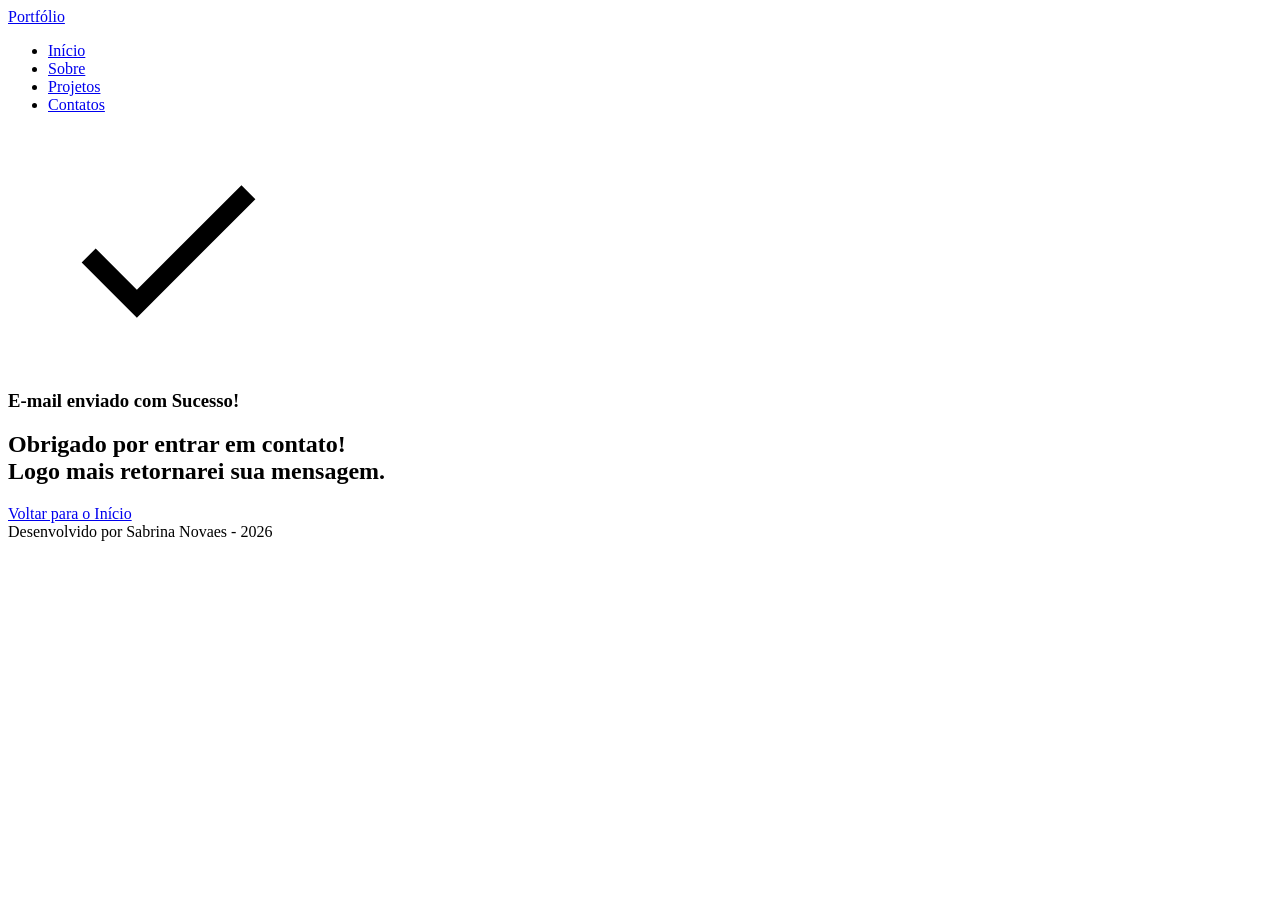
==== success.html @ c3240f6e "✨ New Feature:  Success" ====
<!DOCTYPE html>
<html lang="pt-br">

<head>
    <title></title>
    <meta charset="UTF-8">
    <meta name="viewport" content="width=device-width, initial-scale=1">
    <meta name="author" content="Sabrina Novaes">
    <meta name="description"
        content="Portfólio da Sabrina Novaes, desenvolvedor Full Stack especializado em criar experiênciasdigitais incríveis. Conheça meus projetos e entre em contato.">
    <meta name="robots" content="index, follow">

    <link rel="icon" type="image/svg+xml" href="./assets/img/img/favicon.svg">
    <title>Sabrina Novaes</title>
</head>

<body>

    <header>
        <div class="menu-content">

            <!-- Título do Cabeçalho -->
            <a href="index.html" id="titulo">Portfólio</a>

            <!-- Menu de Navegação -->
            <nav>
                <ul class="menu-list">
                    <li><a href="#hero">Início</a></li>
                    <li><a href="#about">Sobre</a></li>
                    <li><a href="#projects">Projetos</a></li>
                    <li><a href="#contact">Contatos</a></li>
                </ul>
            </nav>

        </div>
    </header>

    <!-- Seção Principal da Página (main) -->
    <main>

        <!-- Mensagem de Sucesso -->
        <section class="success-container">
            <article class="success-content">

                <figure class="success-icon">
                    <img src="./assets/img/img/success.svg" alt="Ilustração de sucesso" class="float-animation"
                        width="20%">
                </figure>

                <h1>E-mail enviado com Sucesso!</h1>
                <h2>Obrigado por entrar em contato! <br> Logo mais retornarei sua mensagem.</h2>

                <a class="botao" href="index.html">Voltar para o Início</a>

            </article>
        </section>

    </main>

    <footer>
        Desenvolvido por Sabrina Novaes - 2026
    </footer>

</body>

</html>
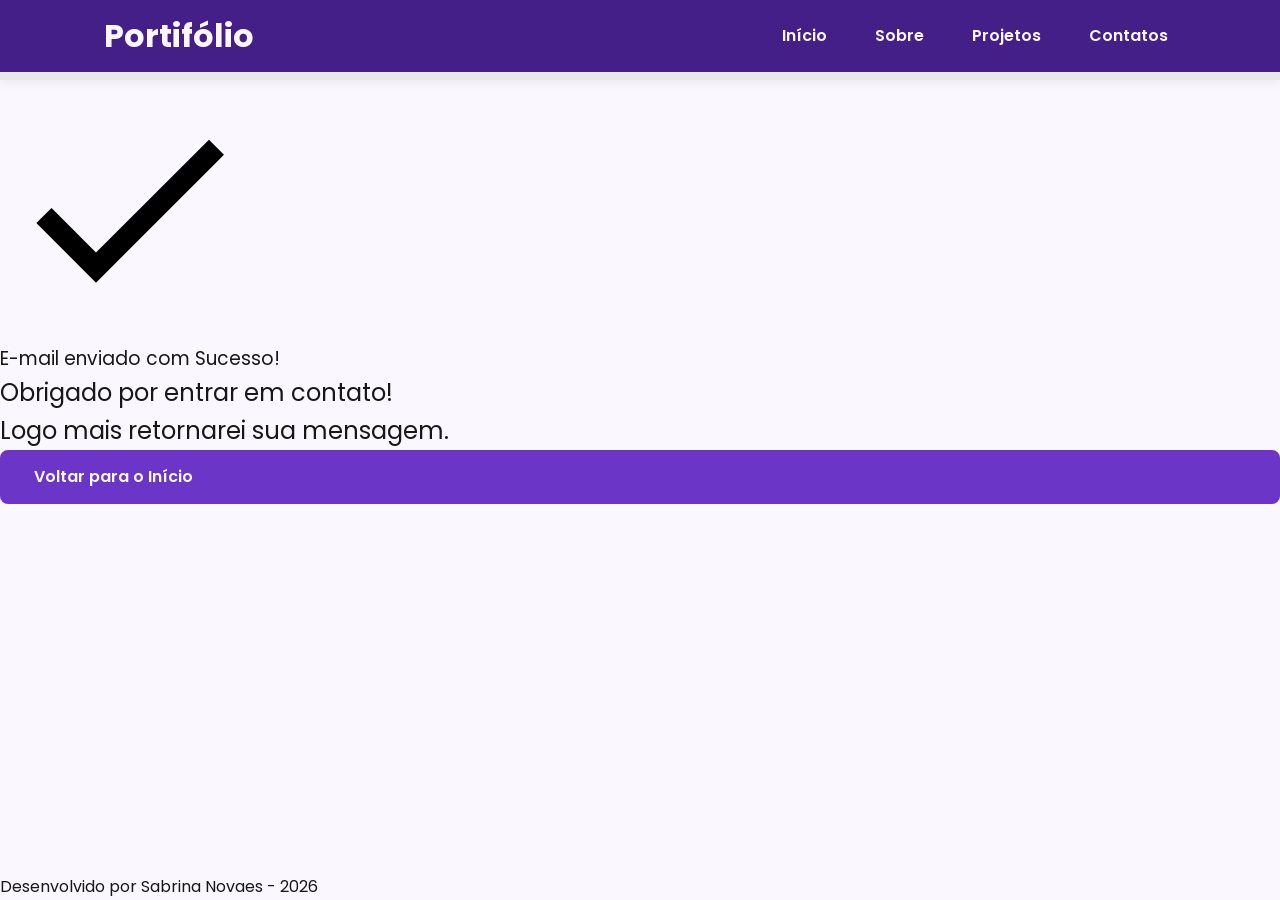
==== commit 3a8f464f: "💥 NEW: Style CSS" ====
--- a/success.html
+++ b/success.html
@@ -10,7 +10,18 @@
         content="Portfólio da Sabrina Novaes, desenvolvedor Full Stack especializado em criar experiênciasdigitais incríveis. Conheça meus projetos e entre em contato.">
     <meta name="robots" content="index, follow">
 
+    <!-- Fontes do Google -->
+    <link rel="preconnect" href="https://fonts.googleapis.com">
+    <link rel="preconnect" href="https://fonts.gstatic.com" crossorigin>
+
+    <!-- Fonte do Google - Poppins -->
+    <link href="https://fonts.googleapis.com/css2?family=Poppins&display=swap" rel="stylesheet">
+    
     <link rel="icon" type="image/svg+xml" href="./assets/img/img/favicon.svg">
+
+    <!-- CSS -->
+    <link rel="stylesheet" type="text/css" href="./assets/css/style.css">
+
     <title>Sabrina Novaes</title>
 </head>
 
@@ -20,7 +31,7 @@
         <div class="menu-content">
 
             <!-- Título do Cabeçalho -->
-            <a href="index.html" id="titulo">Portfólio</a>
+            <a href="index.html" id="titulo">Portifólio</a>
 
             <!-- Menu de Navegação -->
             <nav>
--- a/assets/css/style.css
+++ b/assets/css/style.css
@@ -0,0 +1,258 @@
+* {
+    margin: 0;
+    padding: 0;
+    box-sizing: border-box; /*configura para que a borda faça parte do elemento*/
+    font-family: 'Poppins', Arial, Helvetica, sans-serif;
+    font-weight: 400; /*400, fonte regular / 700, negrito / 900, negrito mais forte*/
+    text-decoration: none;
+    outline: none;
+}
+
+:root {
+  /* Paleta de Cores - Purple */
+    --purple-50: #f4eaff;
+    --purple-100: #e9dcfa;
+    --purple-200: #cdb3f0;
+    --purple-300: #b186e5;
+    --purple-400: #9460db;
+    --purple-500: #6b36c8;
+    --purple-600: #5b2ca0;
+    --purple-700: #4c2177;
+    --purple-800: #441f88;
+    --purple-900: #2a0e4d;
+    --purple-950: #1a0730;
+
+  /* Cores Neutras */
+    --gray-200: #e8e8e8;
+    --gray-400: #505861;
+    --black: #171717;
+    --white: #faf7ff;
+
+  /* Cores de Estado */
+    --error: #e63946;
+
+  /* Sombras */
+    --shadow-sm: 0 0.25rem 0.5rem rgba(0, 0, 0, 0.05);
+    --shadow-md: 0 0.25rem 0.75rem rgba(107, 54, 200, 0.3);
+    --shadow-lg: 0 0.5rem 1.5rem rgba(107, 54, 200, 0.2);
+
+  /* Espaçamentos */
+    --spacing-xs: 0.5rem;
+    --spacing-sm: 1rem;
+    --spacing-md: 1.5rem;
+    --spacing-lg: 2rem;
+    --spacing-xl: 3rem;
+    --spacing-2xl: 4rem;
+
+  /* Tamanhos de Fonte */
+    --text-sm: 0.75rem;
+    --text-base: 1rem;
+    --text-lg: 1.25rem;
+    --text-xl: 1.5rem;
+    --text-2xl: 2rem;
+    --text-3xl: 2.5rem;
+
+  /* Border Radius */
+    --radius-sm: 0.25rem;
+    --radius-md: 0.5rem;
+    --radius-lg: 1rem;
+    --radius-xl: 2rem;
+    --radius-full: 50%;
+
+  /* Animação Padrão */
+--transition-default: all 0.3s ease;
+}
+
+html {
+    scroll-behavior: smooth; /*rolagem suave*/
+}
+
+body {
+    display: flex;
+    flex-direction: column;
+    min-height: 100vh;
+    min-width: 100vw;
+    background-color: var(--white);
+    line-height: 1.6; /*define a altura da linha*/
+    color: var(--black);
+}
+
+main {
+    flex: 1; /*distribui os espaços de forma igualitaria*/
+}
+
+/* Seções - Base Comum */
+
+.section-container {
+    max-width: 70rem;
+    margin: 0 auto;
+    padding: var(--spacing-xl) var(--spacing-md);
+    scroll-margin-top: 6rem;
+}
+
+/* Botões */
+
+.buttons-container {
+    display: flex;
+    gap: var(--spacing-sm);
+}
+
+.botao,
+.botao-outline {
+    display: flex;
+    padding: 0.75rem 2rem;
+    border: 0.15rem solid transparent;
+    border-radius: var(--radius-md);
+    font-size: var(--text-base);
+    font-weight: 600;
+    text-align: center;
+    cursor: pointer;
+    transition: var(--transition-default);
+}
+
+.botao {
+    border-color: var(--purple-500);
+    background: var(--purple-500);
+    color: var(--white);
+}
+
+.botao:hover {
+    border-color: var(--purple-800);
+    background-color: var(--purple-800);
+    box-shadow: var(--shadow-md);
+    transform: translateY(-0.25rem);
+}
+
+.botao-outline {
+    border-color: var(--purple-500);
+    background-color: transparent;
+    color: var(--purple-500);
+}
+
+.botao-outline:hover {
+    border-color: var(--purple-500);
+    background-color: var(--purple-500);
+    color: var(--white);
+    transform: translateY(-0.25rem);
+}
+
+/* Botões pequenos - Card Projetos */
+
+.botao.botao-sm, 
+.botao-outline.botao-sm {
+    min-width: 6rem;
+    padding: 0.25rem var(--spacing-sm);
+    border-width: 0.125rem;
+    border-radius: 0.25rem;
+    font-size: var(--text-sm);
+}
+
+/* Seção Header - Cabeçalho e Menu */
+
+header {
+    position: sticky; /*Tudo que estiver abaixo do header vai passar por baixo do menu*/
+    top: 0;
+    z-index: 1000; /*Vai jogar o header para cima de tudo em todos os eixos*/
+    width: 100%;
+    height: 5rem;
+    border-bottom: var(--spacing-xs) solid var(--gray-200);
+    box-shadow: var(--shadow-sm);
+    background-color: var(--purple-800);
+}
+
+header a {
+    font-weight: 600;
+    color: var(--white);
+    transition: color 0.3s ease;
+}
+
+header a:hover {
+    color: var(--purple-100);
+}
+
+#titulo {
+    font-size: var(--text-2xl);
+    font-weight: 700; /*Negrito*/
+}
+
+.menu-content {
+    display: flex;
+    justify-content: space-between;
+    align-items: center;
+    max-width: 70rem;
+    height: 100%;
+    margin: 0 auto;
+    padding: 0 var(--spacing-md);
+}
+
+.menu-list {
+    display: flex;
+    gap: var(--spacing-lg);
+    list-style: none;
+}
+
+.menu-list a {
+    padding: var(--spacing-xs);
+}
+
+/* Seção Hero */
+
+.hero-container {
+    display: flex;
+    align-items: center;
+    gap: var(--spacing-2xl);
+    min-height: calc(100vh - 5rem);
+}
+
+.hero-content {
+    display: flex;
+    flex: 1;
+    flex-direction: column;
+    gap: var(--spacing-md);
+}
+
+.hero-content span {
+    font-size: var(--text-xl);
+    font-weight: 700;
+}
+
+.hero-content h1 {
+    font-size: var(--text-3xl);
+    font-weight: 700;
+}
+
+.hero-content p,
+.about-content p,
+.contact-info p {
+    font-size: var(--text-xl);
+    color: var(--gray-400);
+}
+
+.hero-image {
+    display: flex;
+    flex: 1;
+    justify-content: center;
+}
+
+.hero-image img {
+    width: 100%;
+    max-width: 100%;
+    border-radius: var(--radius-xl);
+}
+
+/* Animação Flutuante */
+
+@keyframes float {
+    0%,
+    100% {
+        transform: translateY(0);
+    }
+
+    50% {
+        transform: translateY(-1.25rem);
+    }
+}
+
+.float-animation {
+    animation: float 3s ease-in-out infinite;
+}
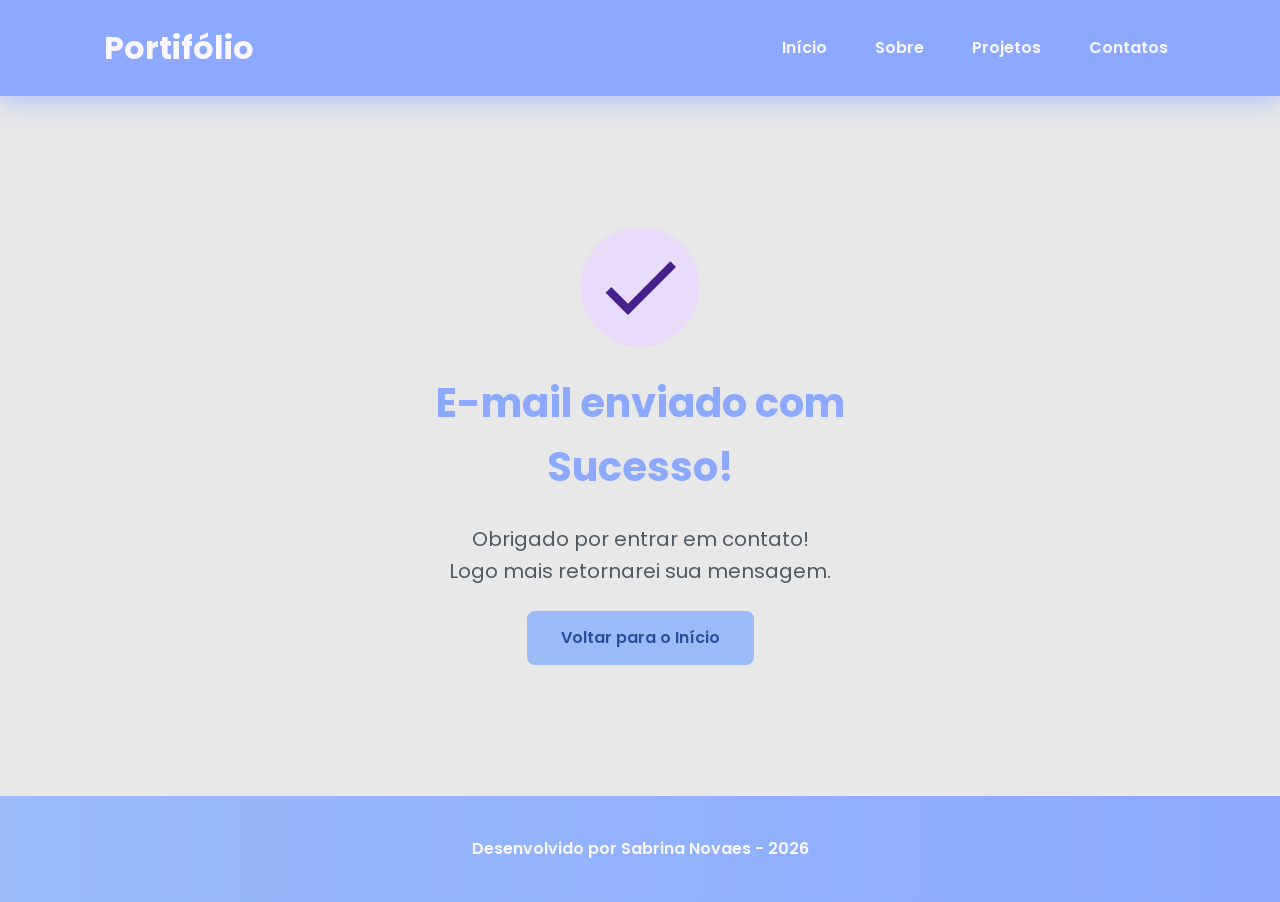
==== commit 5cc0bb5e: "💄 UI:  Responsividade" ====
--- a/success.html
+++ b/success.html
@@ -2,7 +2,6 @@
 <html lang="pt-br">
 
 <head>
-    <title></title>
     <meta charset="UTF-8">
     <meta name="viewport" content="width=device-width, initial-scale=1">
     <meta name="author" content="Sabrina Novaes">
--- a/assets/css/style.css
+++ b/assets/css/style.css
@@ -1,42 +1,45 @@
 * {
     margin: 0;
     padding: 0;
-    box-sizing: border-box; /*configura para que a borda faça parte do elemento*/
+    box-sizing: border-box;
+    /*configura para que a borda faça parte do elemento*/
     font-family: 'Poppins', Arial, Helvetica, sans-serif;
-    font-weight: 400; /*400, fonte regular / 700, negrito / 900, negrito mais forte*/
+    font-weight: 400;
+    /*400, fonte regular / 700, negrito / 900, negrito mais forte*/
     text-decoration: none;
     outline: none;
 }
 
+/* Variáveis */
 :root {
-  /* Paleta de Cores - Purple */
-    --purple-50: #f4eaff;
+    /* Paleta de Cores - Purple */
+    --purple-50: #FFF8DE;
     --purple-100: #e9dcfa;
     --purple-200: #cdb3f0;
     --purple-300: #b186e5;
     --purple-400: #9460db;
-    --purple-500: #6b36c8;
-    --purple-600: #5b2ca0;
-    --purple-700: #4c2177;
-    --purple-800: #441f88;
-    --purple-900: #2a0e4d;
-    --purple-950: #1a0730;
-
-  /* Cores Neutras */
+    --purple-500: #9abbf8;
+    --purple-600: #67a9e7;
+    --purple-700: #2a4e9c;
+    --purple-800: #8CA9FF;
+    --purple-900: #0c136e;
+    --purple-950: #0a093d;
+
+    /* Cores Neutras */
     --gray-200: #e8e8e8;
     --gray-400: #505861;
     --black: #171717;
-    --white: #faf7ff;
-
-  /* Cores de Estado */
+    --white: #FAF7FF;
+
+    /* Cores de Estado */
     --error: #e63946;
 
-  /* Sombras */
-    --shadow-sm: 0 0.25rem 0.5rem rgba(0, 0, 0, 0.05);
-    --shadow-md: 0 0.25rem 0.75rem rgba(107, 54, 200, 0.3);
-    --shadow-lg: 0 0.5rem 1.5rem rgba(107, 54, 200, 0.2);
-
-  /* Espaçamentos */
+    /* Sombras */
+    --shadow-sm: 0 0.25rem 0.5rem rgba(25, 75, 122, 0.445);
+    --shadow-md: 0 0.25rem 0.75rem rgba(140, 169, 255, 0.541);
+    --shadow-lg: 0 0.5rem 1.5rem rgba(140, 169, 255, 0.521);
+
+    /* Espaçamentos */
     --spacing-xs: 0.5rem;
     --spacing-sm: 1rem;
     --spacing-md: 1.5rem;
@@ -44,7 +47,7 @@
     --spacing-xl: 3rem;
     --spacing-2xl: 4rem;
 
-  /* Tamanhos de Fonte */
+    /* Tamanhos de Fonte */
     --text-sm: 0.75rem;
     --text-base: 1rem;
     --text-lg: 1.25rem;
@@ -52,19 +55,22 @@
     --text-2xl: 2rem;
     --text-3xl: 2.5rem;
 
-  /* Border Radius */
+    /* Border Radius */
     --radius-sm: 0.25rem;
     --radius-md: 0.5rem;
     --radius-lg: 1rem;
     --radius-xl: 2rem;
     --radius-full: 50%;
 
-  /* Animação Padrão */
---transition-default: all 0.3s ease;
-}
+    /* Animação Padrão */
+    --transition-default: all 0.3s ease;
+}
+
+/* Configurações Básicas */
 
 html {
-    scroll-behavior: smooth; /*rolagem suave*/
+    scroll-behavior: smooth;
+    /*rolagem suave*/
 }
 
 body {
@@ -73,21 +79,27 @@
     min-height: 100vh;
     min-width: 100vw;
     background-color: var(--white);
-    line-height: 1.6; /*define a altura da linha*/
+    line-height: 1.6;
+    /*define a altura da linha*/
     color: var(--black);
+    background-color: var(--gray-200)
 }
 
 main {
-    flex: 1; /*distribui os espaços de forma igualitaria*/
+    flex: 1;
+    /*distribui os espaços de forma igualitaria*/
 }
 
 /* Seções - Base Comum */
 
 .section-container {
     max-width: 70rem;
-    margin: 0 auto;
+    margin: 3rem auto;
     padding: var(--spacing-xl) var(--spacing-md);
     scroll-margin-top: 6rem;
+    background-color: var(--purple-50);
+    border-radius: var(--radius-lg);
+    box-shadow: var(--shadow-lg);
 }
 
 /* Botões */
@@ -108,17 +120,19 @@
     text-align: center;
     cursor: pointer;
     transition: var(--transition-default);
+    justify-content: center;
 }
 
 .botao {
     border-color: var(--purple-500);
     background: var(--purple-500);
-    color: var(--white);
+    color: var(--purple-700)
 }
 
 .botao:hover {
     border-color: var(--purple-800);
-    background-color: var(--purple-800);
+    background-color: var(--purple-600);
+    color: var(--white);
     box-shadow: var(--shadow-md);
     transform: translateY(-0.25rem);
 }
@@ -126,44 +140,46 @@
 .botao-outline {
     border-color: var(--purple-500);
     background-color: transparent;
-    color: var(--purple-500);
+    color: var(--purple-700);
 }
 
 .botao-outline:hover {
     border-color: var(--purple-500);
-    background-color: var(--purple-500);
+    background-color: var(--purple-600);
     color: var(--white);
     transform: translateY(-0.25rem);
 }
 
 /* Botões pequenos - Card Projetos */
 
-.botao.botao-sm, 
+.botao.botao-sm,
 .botao-outline.botao-sm {
     min-width: 6rem;
     padding: 0.25rem var(--spacing-sm);
     border-width: 0.125rem;
     border-radius: 0.25rem;
     font-size: var(--text-sm);
+    justify-content: center;
 }
 
 /* Seção Header - Cabeçalho e Menu */
 
 header {
-    position: sticky; /*Tudo que estiver abaixo do header vai passar por baixo do menu*/
+    position: sticky;
+    /*Tudo que estiver abaixo do header vai passar por baixo do menu*/
     top: 0;
-    z-index: 1000; /*Vai jogar o header para cima de tudo em todos os eixos*/
+    z-index: 1000;
+    /*Vai jogar o header para cima de tudo em todos os eixos*/
     width: 100%;
-    height: 5rem;
-    border-bottom: var(--spacing-xs) solid var(--gray-200);
-    box-shadow: var(--shadow-sm);
+    height: 6rem;
+    box-shadow: var(--shadow-lg);
     background-color: var(--purple-800);
 }
 
 header a {
     font-weight: 600;
     color: var(--white);
-    transition: color 0.3s ease;
+    transition: color 0.6s ease;
 }
 
 header a:hover {
@@ -172,7 +188,8 @@
 
 #titulo {
     font-size: var(--text-2xl);
-    font-weight: 700; /*Negrito*/
+    font-weight: 700;
+    /*Negrito*/
 }
 
 .menu-content {
@@ -214,11 +231,16 @@
 .hero-content span {
     font-size: var(--text-xl);
     font-weight: 700;
+    color: var(--purple-600);
 }
 
 .hero-content h1 {
     font-size: var(--text-3xl);
     font-weight: 700;
+    color: var(--purple-600);
+    text-shadow: 
+    1px 0 var(--purple-500),
+    2px 0 var(--purple-400);
 }
 
 .hero-content p,
@@ -243,6 +265,7 @@
 /* Animação Flutuante */
 
 @keyframes float {
+
     0%,
     100% {
         transform: translateY(0);
@@ -255,4 +278,685 @@
 
 .float-animation {
     animation: float 3s ease-in-out infinite;
+}
+
+/* About */
+
+.about-container {
+    display: flex;
+    align-items: center;
+    gap: var(--spacing-2xl);
+    margin: var(--spacing-2xl) auto;
+    border-radius: var(--radius-lg);
+    background-color: var(--gray-200);
+    box-shadow: none;
+}
+
+.about-image {
+    flex: 0 0 17.5rem;
+}
+
+.about-image img {
+    width: 100%;
+    border: 0.35rem solid var(--purple-500);
+    border-radius: var(--radius-full);
+    box-shadow: var(--shadow-lg);
+}
+
+.about-content h2,
+.projects-container h2,
+.contact-info h2 {
+    margin-bottom: var(--spacing-md);
+    font-size: var(--text-3xl);
+    font-weight: 700;
+    color: var(--purple-700);
+}
+
+.about-content p {
+    margin-bottom: var(--spacing-sm);
+    text-align: justify;
+}
+
+.about-buttons-data {
+    display: flex;
+    justify-content: space-between;
+    align-items: center;
+    gap: var(--spacing-lg);
+    margin-top: var(--spacing-lg);
+}
+
+.about-buttons-data .botao {
+    margin-right: auto;
+}
+
+.data-container {
+    display: flex;
+    gap: var(--spacing-lg);
+    margin-top: 0;
+}
+
+.data-item {
+    display: flex;
+    flex-direction: column;
+    align-items: center;
+}
+
+.data-number {
+    font-size: var(--text-xl);
+    font-weight: 700;
+    text-align: center;
+    color: var(--purple-500);
+}
+
+.data-label {
+    font-size: var(--text-base);
+    text-align: center;
+    color: var(--gray-400);
+}
+
+/* Projects */
+
+.projects-container {
+    scroll-margin-top: 3rem;
+    margin: var(--spacing-2xl) auto;
+    text-align: center;
+}
+
+.projects-swiper {
+    position: relative;
+    width: 100%;
+    padding: var(--spacing-sm) var(--spacing-xl) var(--spacing-xl);
+    overflow: hidden;
+}
+
+/* Card Projetos */
+
+.project-card {
+    display: flex;
+    flex-direction: column;
+    width: 100%;
+    height: 100%;
+    border: 0.15rem solid var(--gray-200);
+    border-radius: var(--radius-lg);
+    background-color: var(--white);
+    box-shadow: var(--shadow-sm);
+    overflow: hidden;
+    transition: var(--transition-default);
+}
+
+.project-card:hover {
+    box-shadow: var(--shadow-lg);
+}
+
+.project-image {
+    display: flex;
+    justify-content: center;
+    align-items: center;
+    width: 100%;
+    height: 10rem;
+    background: linear-gradient(var(--purple-100), var(--purple-500));
+}
+
+.project-image img {
+    width: 75%;
+    height: 75%;
+    max-width: 7rem;
+    max-height: 7rem;
+    object-fit: contain;
+    transition: transform 0.3s ease;
+}
+
+.project-content {
+    display: flex;
+    flex: 1;
+    flex-direction: column;
+    padding: var(--spacing-md);
+    text-align: left;
+}
+
+.project-content h3 {
+    margin-bottom: 0.75rem;
+    font-size: var(--text-lg);
+    font-weight: 700;
+}
+
+.project-content p {
+    margin-bottom: var(--spacing-sm);
+    font-size: var(--text-base);
+    color: var(--gray-400)
+}
+
+.project-tags {
+    display: flex;
+    flex-wrap: wrap;
+    gap: var(--spacing-xs)
+}
+
+.tag {
+    padding: 0.375rem 0.75rem;
+    border-radius: var(--radius-sm);
+    background-color: var(--purple-100);
+    font-size: var(--text-sm);
+    font-weight: 600;
+    color: var(--purple-800);
+}
+
+.project-buttons {
+    display: flex;
+    justify-content: center;
+    align-items: center;
+    gap: 0.75rem;
+    margin-top: var(--spacing-sm);
+}
+
+/* Configuração do Swiper */
+
+.swiper-wrapper {
+    align-items: stretch;
+}
+
+.swiper-slide {
+    display: flex;
+    height: auto;
+}
+
+/* Botões do Swiper (navegação) */
+.swiper-button-next,
+.swiper-button-prev {
+    width: 3rem;
+    height: 3rem;
+}
+
+.swiper-button-next:after,
+.swiper-button-prev:after {
+    font-size: var(--text-lg);
+    color: var(--purple-500);
+}
+
+.swiper-button-next:hover:after,
+.swiper-button-prev:hover:after {
+    color: var(--purple-800);
+}
+
+/* Indicadores de paginação */
+.swiper-pagination-bullet {
+    width: 0.75rem;
+    height: 0.75rem;
+    background-color: var(--gray-200);
+    opacity: 1;
+}
+
+.swiper-pagination-bullet-active {
+    width: var(--spacing-lg);
+    border-radius: var(--radius-sm);
+    background-color: var(--purple-500);
+}
+
+/* Seção Contatos */
+
+.contact-container{
+    display: grid;
+    grid-template-columns: 1fr 1fr;
+    gap: var(--spacing-2xl);
+    background-color: var(--gray-200);
+    box-shadow: none;
+}
+
+/* Redes Sociais */
+
+.contact-info h2 {
+    margin-bottom: var(--spacing-md);
+}
+
+.contact-info p {
+    margin-bottom: var(--spacing-lg);
+}
+
+.social-container {
+    display: flex;
+    justify-content: center;
+    align-items: center;
+    gap: var(--spacing-xl);
+}
+
+.social-icon {
+    width: 5rem;
+    height: 5rem;
+    padding: 0.75rem;
+    border-radius: var(--radius-md);
+    transition: var(--transition-default);
+}
+
+.social-icon img {
+    width: 100%;
+    filter: brightness(0) saturate(100%);
+    transition: filter 0.3s ease;
+}
+
+.social-icon img:hover {
+    filter: brightness(0) 
+    saturate(100%) 
+    invert(56%) 
+    sepia(80%) 
+    saturate(900%) 
+    hue-rotate(190deg);
+}
+
+/* Formulario de Contato */
+
+form {
+    display: flex;
+    flex-direction: column;
+    gap: 0.75rem;
+}
+
+form label {
+    font-size: var(--text-base);
+    font-weight: 600;
+}
+
+form input,
+form textarea {
+    width: 100%;
+    padding: 0.5rem var(--spacing-sm);
+    border: 2px solid var(--purple-800);
+    border-radius: var(--radius-md);
+    font-size: var(--text-base);
+    transition: border-color 0.25s ease, box-shadow 0.25s ease;
+}
+
+form input:focus,
+form textarea:focus {
+    border-color: var(--purple-500);
+    outline: none;
+    box-shadow: 0 0 0 3px rgba(142, 95, 252, 0.15);/* glow suave */
+}
+
+form textarea {
+    min-height: 5rem;
+    resize: none; /* fixa o tamanho do text area*/
+}
+
+form span {
+    margin-top: -0.75rem;
+    font-size: var(--text-sm);
+    color: var(--error)
+}
+
+form .button.botao {
+    justify-content: center;
+}
+
+/* Footer */
+
+footer {
+    padding: 2.5rem;
+    background: linear-gradient(to right, var(--purple-500), var(--purple-800));
+    font-weight: 600;
+    text-align: center;
+    color: var(--white);
+
+}
+
+/* Página Success */
+
+.success-container {
+    display: flex;
+    flex-direction: column;
+    justify-content: center;
+    align-items: center;
+    width: 100%;
+    min-height: calc(100vh - 12.5rem);
+    padding: var(--spacing-xl) var(--spacing-md);
+}
+
+.success-content {
+    display: flex;
+    flex-direction: column;
+    align-items: center;
+    gap: var(--spacing-md);
+    max-width: 37.5rem;
+    text-align: center;
+}
+
+.success-content h1 {
+    font-size: var(--text-3xl);
+    font-weight: 700;
+    color: var(--purple-800);
+}
+
+.success-content h2 {
+    font-size: var(--text-lg);
+    color: var(--gray-400);
+}
+
+.success-icon {
+    display: flex;
+    align-items: center;
+    justify-content: center;
+    width: 7.5rem;
+    height: 7.5rem;
+    border-radius: var(--radius-full);
+    background-color: var(--purple-100);
+}
+
+.success-icon img {
+    width: 6rem;
+    height: 6rem;
+    filter: brightness(0) saturate(100%) invert(11%) sepia(69%) saturate(3759%) hue-rotate(256deg) brightness(101%) contrast(96%);
+}
+
+/* Responsividade - Tablet */
+
+@media screen and (max-width: 1024px) {
+    .section-container {
+        padding: var(--spacing-lg) var(--spacing-md);
+    }
+
+    .section-container h2 {
+        font-size: var(--text-3xl);
+    }
+
+    .section-container h2 {
+        font-size: var(--text-2xl);
+    }
+
+    .section-container p {
+        font-size: var(--text-base);
+    }
+
+    .section-container span {
+        font-size: var(--text-lg);
+    }
+
+    .success-container h1 {
+        font-size: var(--text-3xl);
+    }
+
+    .success-container h2 {
+        font-size: var(--text-xl);
+    }
+
+    @media (max-width: 770px) {
+        .menu-list {
+            display: none;
+        }
+    }
+
+    .hero-container {
+        flex-direction: column-reverse;
+        gap: var(--spacing-lg);
+        text-align: center;
+    }
+
+    .hero-image {
+        width: 100%;
+    }
+
+    .hero-image img {
+        margin-top: 2rem;
+        width: 50rem;
+    }
+
+    .buttons-container {
+        display: flex;
+        gap: 0.75rem;
+        width: 100%;
+        justify-content: center;
+    }
+
+    .buttons-container .botao,
+    .buttons-container .botao-outline {
+        padding: 0.75rem 1rem;
+        font-size: var(--text-base);
+        white-space: nowrap;
+    }
+
+    .about-container {
+        flex-direction: column;
+        gap: var(--spacing-md);
+        margin: var(--spacing-lg);
+        padding: var(--spacing-lg);
+    }
+
+    .about-image {
+        width: 100%;
+        display: flex;
+        justify-content: center;
+    }
+
+    .about-image img {
+        max-width: 30rem;
+        width: 100%;
+    }
+
+    .about-content {
+        width: 100%;
+    }
+
+    .about-buttons-data {
+        flex-direction: column;
+        gap: var(--spacing-md);
+        align-items: stretch;
+    }
+
+    .about-buttons-data .botao {
+        margin-right: 0;
+    }
+
+    .data-container {
+        justify-content: center;
+        width: 100%;
+    }
+
+    .projects-container {
+        margin: var(--spacing-lg) auto 0;
+    }
+
+    .projects-swiper {
+        margin: 0;
+        padding: var(--spacing-sm) var(--spacing-lg);
+    }
+
+    .project-card {
+        width: 100%;
+        height: 30rem;
+        min-height: 30rem;
+        max-height: 30rem;
+        max-width: 100%;
+    }
+
+    .project-content {
+        display: flex;
+        flex-direction: column;
+        justify-content: space-between;
+        height: 0.75rem;
+    }
+
+    .project-content p {
+        flex: 1;
+        overflow: hidden;
+    }
+
+    .project-tags {
+        min-height: 2.5rem;
+        align-items: flex-start;
+    }
+
+    .swiper-wrapper {
+        align-items: stretch;
+    }
+
+    .swiper-slide {
+        display: flex;
+        justify-content: center;
+        align-items: stretch;
+        height: auto;
+    }
+
+    .swiper-button-next,
+    .swiper-button-prev {
+        display: none;
+    }
+
+    .contact-container {
+        grid-template-columns: 1fr;
+        gap: var(--spacing-lg);
+        width: 90%;
+        margin: 0 auto;
+    }
+
+    .success-container {
+        padding: var(--spacing-xl) var(--spacing-md);
+        min-height: calc(100vh - 10rem);
+    }
+
+    .success-content {
+        gap: var(--spacing-lg);
+        max-width: 35rem;
+    }
+
+    .success-icon {
+        width: 6rem;
+        height: 6rem;
+    }
+
+    .success-icon img {
+        width: 5rem;
+        height: 5rem;
+    }
+}
+
+/* Responsividade - Celular */
+
+@media screen and (max-width: 480px) {
+    .section-container {
+        padding: var(--spacing-md) var(--spacing-sm);
+    }
+
+    .section-container h1 {
+        font-size: var(--text-xl);
+    }
+
+    .section-container h2 {
+        font-size: var(--text-lg);
+    }
+
+    .section-container p {
+        font-size: var(--text-base);
+    }
+
+    .section-container span {
+        font-size: var(--text-lg);
+    }
+
+    #titulo {
+        font-size: var(--text-xl);
+    }
+
+    .menu-content {
+        justify-content: center;
+    }
+
+    .menu-list {
+        display: none;
+    }
+
+    .hero-container {
+        flex-direction: column-reverse;
+        gap: var(--spacing-xs);
+    }
+
+    .hero-content {
+        gap: var(--spacing-xs);
+        width: 100%;
+    }
+
+    .buttons-container {
+        flex-direction: column;
+        gap: 0.75rem;
+        width: 100%;
+    }
+
+    .buttons-container .botao,
+    .buttons-container .botao-outline {
+        padding: 0.75rem 1rem;
+        font-size: var(--text-base);
+        white-space: nowrap;
+        justify-content: center;
+    }
+
+    .hero-image {
+        width: 100%;
+    }
+
+    .hero-image img {
+        max-width: 20rem;
+    }
+
+    .about-container {
+        flex-direction: column;
+        margin: var(--spacing-lg) 0.5rem;
+        padding: var(--spacing-md);
+    }
+
+    .about-image img {
+        max-width: 16rem;
+    }
+
+    .about-content {
+        width: 100%;
+    }
+
+    .about-buttons-data {
+        flex-direction: column;
+        gap: var(--spacing-md);
+        align-items: stretch;
+    }
+
+    .about-buttons-data .botao,
+    .about-buttons-data .botao-outline {
+        width: 100%;
+        padding: 0.75rem var(--spacing-lg);
+        font-size: var(--text-base);
+        text-align: center;
+    }
+
+    .project-tags {
+        margin: auto;
+        justify-content: flex-start;
+    }
+
+    .data-container {
+        justify-content: center;
+        width: 100%;
+    }
+
+    .data-number {
+        font-size: var(--text-lg);
+    }
+
+    .data-label {
+        font-size: var(--text-sm);
+    }
+
+    .contact-container {
+        grid-template-columns: 1fr;
+        gap: var(--spacing-lg);
+        width: 100%;
+        margin: 0 auto;
+    }
+
+    .contact-info {
+        width: 100%;
+    }
+
+    form {
+        width: 100%;
+    }
+
+    form button.botao {
+        justify-content: center;
+    }
+
 }
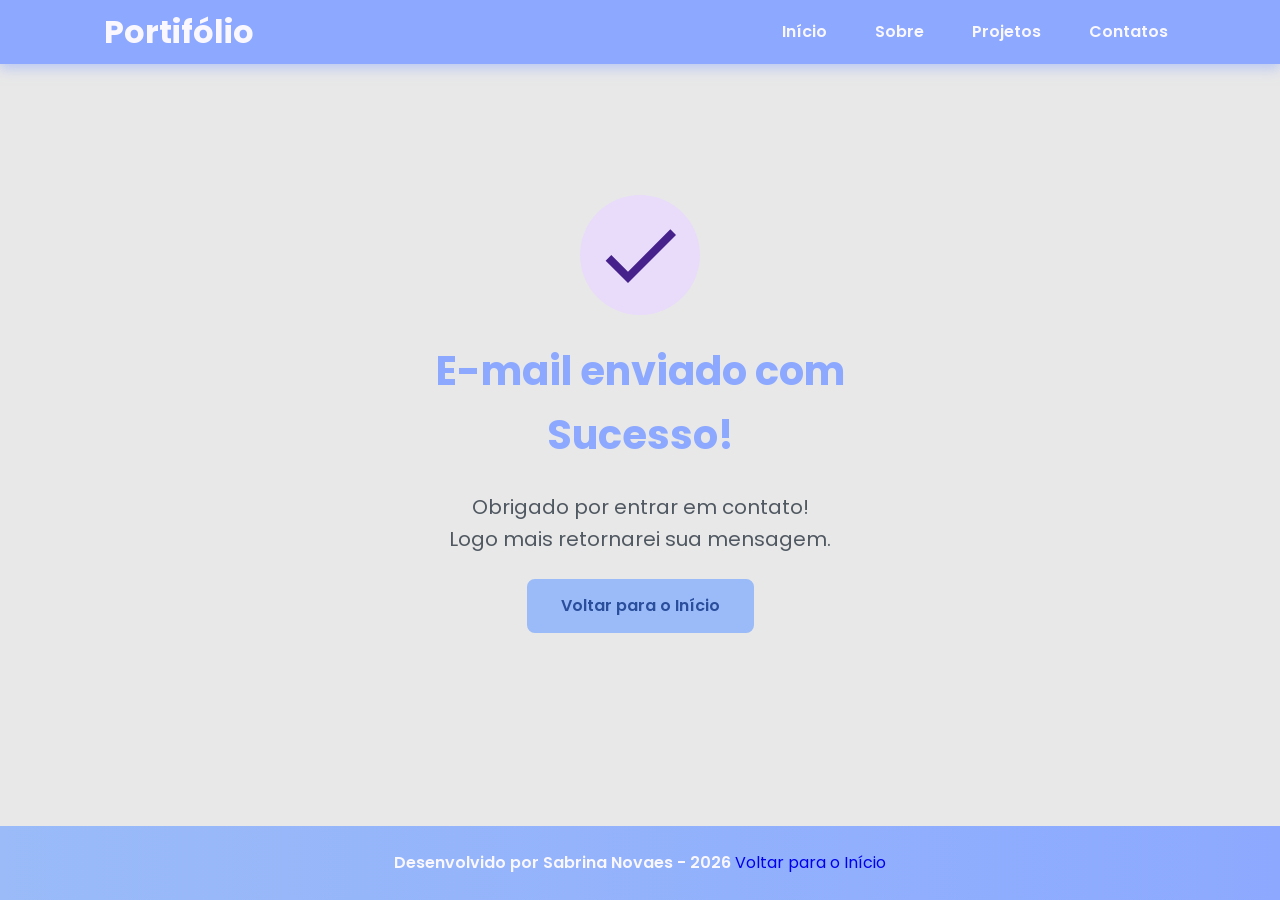
==== commit 505952f5: "✨ New Feature: Implementação do JS" ====
--- a/success.html
+++ b/success.html
@@ -53,7 +53,7 @@
             <article class="success-content">
 
                 <figure class="success-icon">
-                    <img src="./assets/img/img/success.svg" alt="Ilustração de sucesso" class="float-animation"
+                    <img src="./assets/img/success.svg" alt="Ilustração de sucesso" class="float-animation"
                         width="20%">
                 </figure>
 
@@ -69,6 +69,7 @@
 
     <footer>
         Desenvolvido por Sabrina Novaes - 2026
+        <a href="index.html">Voltar para o Início</a>
     </footer>
 
 </body>
--- a/assets/css/style.css
+++ b/assets/css/style.css
@@ -17,7 +17,7 @@
     --purple-100: #e9dcfa;
     --purple-200: #cdb3f0;
     --purple-300: #b186e5;
-    --purple-400: #9460db;
+    --purple-400: #6091db;
     --purple-500: #9abbf8;
     --purple-600: #67a9e7;
     --purple-700: #2a4e9c;
@@ -171,11 +171,13 @@
     z-index: 1000;
     /*Vai jogar o header para cima de tudo em todos os eixos*/
     width: 100%;
-    height: 6rem;
-    box-shadow: var(--shadow-lg);
+    height: 4rem;
+    box-shadow: var(--shadow-md);
     background-color: var(--purple-800);
 }
-
+header img {
+    height: 4rem;
+}
 header a {
     font-weight: 600;
     color: var(--white);
@@ -238,9 +240,9 @@
     font-size: var(--text-3xl);
     font-weight: 700;
     color: var(--purple-600);
-    text-shadow: 
-    1px 0 var(--purple-500),
-    2px 0 var(--purple-400);
+    text-shadow:
+        1px 0 var(--purple-500),
+        2px 0 var(--purple-400);
 }
 
 .hero-content p,
@@ -421,6 +423,7 @@
 }
 
 .project-content p {
+    flex: 1;
     margin-bottom: var(--spacing-sm);
     font-size: var(--text-base);
     color: var(--gray-400)
@@ -494,7 +497,7 @@
 
 /* Seção Contatos */
 
-.contact-container{
+.contact-container {
     display: grid;
     grid-template-columns: 1fr 1fr;
     gap: var(--spacing-2xl);
@@ -534,12 +537,7 @@
 }
 
 .social-icon img:hover {
-    filter: brightness(0) 
-    saturate(100%) 
-    invert(56%) 
-    sepia(80%) 
-    saturate(900%) 
-    hue-rotate(190deg);
+    filter: brightness(0) saturate(100%) invert(56%) sepia(80%) saturate(900%) hue-rotate(190deg);
 }
 
 /* Formulario de Contato */
@@ -569,12 +567,14 @@
 form textarea:focus {
     border-color: var(--purple-500);
     outline: none;
-    box-shadow: 0 0 0 3px rgba(142, 95, 252, 0.15);/* glow suave */
+    box-shadow: 0 0 0 3px rgba(142, 95, 252, 0.15);
+    /* glow suave */
 }
 
 form textarea {
     min-height: 5rem;
-    resize: none; /* fixa o tamanho do text area*/
+    resize: none;
+    /* fixa o tamanho do text area*/
 }
 
 form span {
@@ -590,12 +590,16 @@
 /* Footer */
 
 footer {
-    padding: 2.5rem;
+    padding: 1.5rem;
     background: linear-gradient(to right, var(--purple-500), var(--purple-800));
     font-weight: 600;
     text-align: center;
     color: var(--white);
-
+}
+
+.footer-a {
+    all: unset; 
+    cursor: pointer;
 }
 
 /* Página Success */
@@ -646,14 +650,17 @@
     filter: brightness(0) saturate(100%) invert(11%) sepia(69%) saturate(3759%) hue-rotate(256deg) brightness(101%) contrast(96%);
 }
 
-/* Responsividade - Tablet */
+/* Responsividade - Tablets */
 
 @media screen and (max-width: 1024px) {
+
+    /* Layout */
     .section-container {
         padding: var(--spacing-lg) var(--spacing-md);
     }
 
-    .section-container h2 {
+    /* Tipografia */
+    .section-container h1 {
         font-size: var(--text-3xl);
     }
 
@@ -661,7 +668,7 @@
         font-size: var(--text-2xl);
     }
 
-    .section-container p {
+    .section-container p  {
         font-size: var(--text-base);
     }
 
@@ -669,49 +676,56 @@
         font-size: var(--text-lg);
     }
 
-    .success-container h1 {
+    .success-content h1 {
         font-size: var(--text-3xl);
     }
 
-    .success-container h2 {
-        font-size: var(--text-xl);
-    }
-
-    @media (max-width: 770px) {
+    .success-content h2 {
+        font-size: var(--text-lg); 
+    }
+
+    /* Header */
+    #titulo {
+        font-size: var(--text-xl); 
+    }
+
+    /* Header - Oculta menu em telas pequenas */
+    @media (max-width: 768px) {
         .menu-list {
             display: none;
         }
     }
 
+    /* Hero */
     .hero-container {
         flex-direction: column-reverse;
         gap: var(--spacing-lg);
+        min-height: 60vh;
         text-align: center;
     }
 
+    .hero-content,
     .hero-image {
-        width: 100%;
+        width: 90%;
     }
 
     .hero-image img {
-        margin-top: 2rem;
-        width: 50rem;
+        object-fit: cover;
     }
 
     .buttons-container {
-        display: flex;
-        gap: 0.75rem;
-        width: 100%;
         justify-content: center;
-    }
-
-    .buttons-container .botao,
-    .buttons-container .botao-outline {
-        padding: 0.75rem 1rem;
+        width: 100%;
+    }
+
+    .hero-container .botao,
+    .hero-container .botao-outline {
+        padding: 0.75rem 1.5rem;
         font-size: var(--text-base);
         white-space: nowrap;
     }
 
+    /* About */
     .about-container {
         flex-direction: column;
         gap: var(--spacing-md);
@@ -720,13 +734,14 @@
     }
 
     .about-image {
+        flex: 0 0 auto;
         width: 100%;
         display: flex;
         justify-content: center;
     }
 
     .about-image img {
-        max-width: 30rem;
+        max-width: 16rem;
         width: 100%;
     }
 
@@ -749,13 +764,14 @@
         width: 100%;
     }
 
+    /* Projects */
     .projects-container {
         margin: var(--spacing-lg) auto 0;
     }
 
     .projects-swiper {
         margin: 0;
-        padding: var(--spacing-sm) var(--spacing-lg);
+        padding: var(--spacing-sm) var(--spacing-lg) 2.5rem;
     }
 
     .project-card {
@@ -770,7 +786,7 @@
         display: flex;
         flex-direction: column;
         justify-content: space-between;
-        height: 0.75rem;
+        height: 100%;
     }
 
     .project-content p {
@@ -799,6 +815,7 @@
         display: none;
     }
 
+    /* Contact */
     .contact-container {
         grid-template-columns: 1fr;
         gap: var(--spacing-lg);
@@ -806,6 +823,7 @@
         margin: 0 auto;
     }
 
+    /* Success Page */
     .success-container {
         padding: var(--spacing-xl) var(--spacing-md);
         min-height: calc(100vh - 10rem);
@@ -830,16 +848,19 @@
 /* Responsividade - Celular */
 
 @media screen and (max-width: 480px) {
+
+    /* Layout */
     .section-container {
         padding: var(--spacing-md) var(--spacing-sm);
     }
 
+    /* Tipografia Mobile */
     .section-container h1 {
         font-size: var(--text-xl);
     }
 
     .section-container h2 {
-        font-size: var(--text-lg);
+        font-size: var(--text-xl);
     }
 
     .section-container p {
@@ -850,21 +871,26 @@
         font-size: var(--text-lg);
     }
 
+    .success-content h1 {
+        font-size: var(--text-xl);
+    }
+
+    .success-content h2 {
+        font-size: var(--text-base);
+    }
+
+    /* Header */
     #titulo {
         font-size: var(--text-xl);
     }
 
-    .menu-content {
-        justify-content: center;
-    }
-
     .menu-list {
         display: none;
     }
 
+    /* Hero */
     .hero-container {
-        flex-direction: column-reverse;
-        gap: var(--spacing-xs);
+        gap: var(--spacing-sm);
     }
 
     .hero-content {
@@ -880,10 +906,14 @@
 
     .buttons-container .botao,
     .buttons-container .botao-outline {
+        width: 100%;
+    }
+
+    .hero-container .botao,
+    .hero-container .botao-outline {
         padding: 0.75rem 1rem;
         font-size: var(--text-base);
         white-space: nowrap;
-        justify-content: center;
     }
 
     .hero-image {
@@ -894,24 +924,14 @@
         max-width: 20rem;
     }
 
+    /* About */
     .about-container {
-        flex-direction: column;
         margin: var(--spacing-lg) 0.5rem;
         padding: var(--spacing-md);
     }
 
     .about-image img {
-        max-width: 16rem;
-    }
-
-    .about-content {
-        width: 100%;
-    }
-
-    .about-buttons-data {
-        flex-direction: column;
-        gap: var(--spacing-md);
-        align-items: stretch;
+        max-width: 14rem;
     }
 
     .about-buttons-data .botao,
@@ -922,16 +942,6 @@
         text-align: center;
     }
 
-    .project-tags {
-        margin: auto;
-        justify-content: flex-start;
-    }
-
-    .data-container {
-        justify-content: center;
-        width: 100%;
-    }
-
     .data-number {
         font-size: var(--text-lg);
     }
@@ -940,23 +950,111 @@
         font-size: var(--text-sm);
     }
 
+    /* Projects */
+    .projects-container {
+        margin: var(--spacing-lg) auto 0;
+    }
+
+    .projects-swiper {
+        position: relative;
+        margin: 0;
+        padding: var(--spacing-sm) 0 2rem 0;
+        overflow: visible;
+    }
+
+    .project-card {
+        width: 100%;
+        height: 20rem;
+        max-width: 20rem;
+    }
+
+    .project-image {
+        height: 10rem;
+    }
+
+    .project-content {
+        padding: var(--spacing-md);
+    }
+
+    .project-content h3 {
+        font-size: var(--text-lg);
+    }
+
+    .project-content p {
+        font-size: var(--text-base);
+    }
+
+    /* Contact */
     .contact-container {
-        grid-template-columns: 1fr;
+        width: 100%;
+    }
+
+    .contact-info p {
+        margin-bottom: var(--spacing-md);
+    }
+
+    .social-container {
+        flex-wrap: wrap;
         gap: var(--spacing-lg);
-        width: 100%;
-        margin: 0 auto;
-    }
-
-    .contact-info {
-        width: 100%;
-    }
-
+        margin-bottom: var(--spacing-xs);
+    }
+
+    .social-icon {
+        width: 4rem;
+        height: 4rem;
+    }
+
+    /* Formulário */
     form {
-        width: 100%;
-    }
-
-    form button.botao {
-        justify-content: center;
-    }
-
+        gap: var(--spacing-sm);
+    }
+
+    form label {
+        font-size: var(--text-base);
+    }
+
+    form input,
+    form textarea {
+        padding: 0.75rem;
+        font-size: var(--text-base);
+    }
+
+    form button {
+        padding: 0.75rem var(--spacing-md);
+        font-size: var(--text-base);
+    }
+
+    /* Footer */
+    footer {
+        padding: var(--spacing-md) var(--spacing-sm);
+        font-size: var(--text-sm);
+    }
+
+    /* Success Page */
+    .success-container {
+        padding: var(--spacing-lg) var(--spacing-sm);
+        min-height: calc(100vh - 8rem);
+    }
+
+    .success-content {
+        gap: var(--spacing-md);
+        max-width: 100%;
+        padding: 0 var(--spacing-sm);
+    }
+
+    .success-icon {
+        width: 5rem;
+        height: 5rem;
+    }
+
+    .success-icon img {
+        width: 4rem;
+        height: 4rem;
+    }
+
+    .success-content .botao {
+        width: 100%;
+        max-width: 20rem;
+        padding: 0.75rem var(--spacing-lg);
+    }
 }
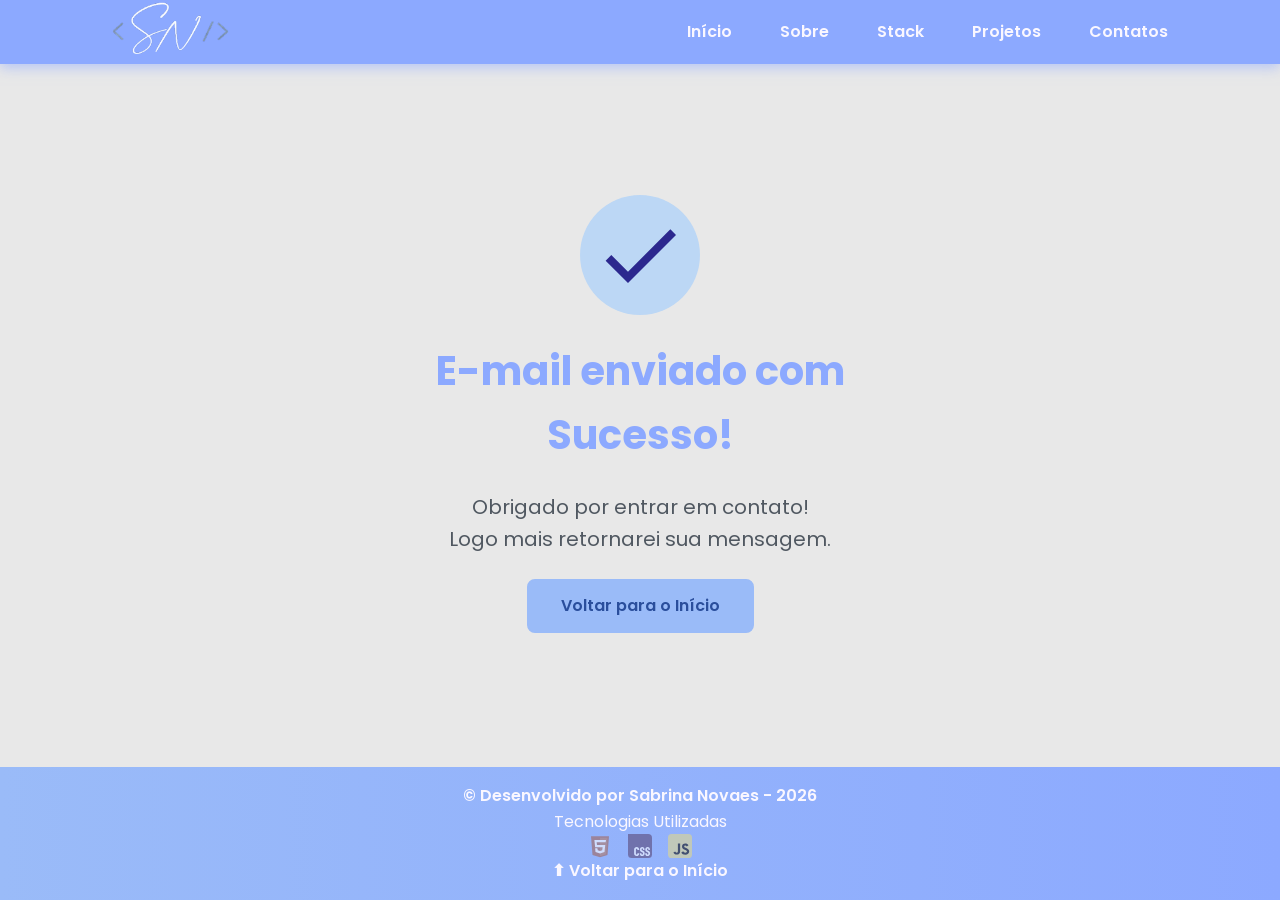
==== commit f7ee5865: "⚡ General Update:  Atualizações" ====
--- a/success.html
+++ b/success.html
@@ -26,22 +26,24 @@
 
 <body>
 
+    <!-- Cabeçalho da Página -->
     <header>
         <div class="menu-content">
+            <!-- Título do Cabeçalho -->
 
-            <!-- Título do Cabeçalho -->
-            <a href="index.html" id="titulo">Portifólio</a>
-
+            <a href="index.html" id="titulo">
+                <img class="logo-pessoal" src="./assets/img/logoSN.png" alt="Logo Pessoal">
+            </a>
             <!-- Menu de Navegação -->
             <nav>
                 <ul class="menu-list">
-                    <li><a href="#hero">Início</a></li>
-                    <li><a href="#about">Sobre</a></li>
-                    <li><a href="#projects">Projetos</a></li>
-                    <li><a href="#contact">Contatos</a></li>
+                    <li><a href="./index.html#hero">Início</a></li>
+                    <li><a href="./index.html#about">Sobre</a></li>
+                    <li><a href="./index.html#stack">Stack</a></li>
+                    <li><a href="./index.html#projects">Projetos</a></li>
+                    <li><a href="./index.html#contact">Contatos</a></li>
                 </ul>
             </nav>
-
         </div>
     </header>
 
@@ -67,9 +69,18 @@
 
     </main>
 
+    <!-- Rodapé da Página -->
     <footer>
-        Desenvolvido por Sabrina Novaes - 2026
-        <a href="index.html">Voltar para o Início</a>
+        © Desenvolvido por Sabrina Novaes - 2026<br>
+        <p>Tecnologias Utilizadas</p>
+
+        <div class="footer-icon">
+            <img src="./assets/icons/languages/html.svg" alt="Ícone HTML">
+            <img src="./assets/icons/languages/css.svg" alt="Ícone CSS">
+            <img src="./assets/icons/languages/javascript.svg" alt="Ícone JavaScript">
+        </div>
+        
+        <a class="footer-a" href="index.html">⬆ Voltar para o Início</a>
     </footer>
 
 </body>
--- a/assets/css/style.css
+++ b/assets/css/style.css
@@ -3,7 +3,7 @@
     padding: 0;
     box-sizing: border-box;
     /*configura para que a borda faça parte do elemento*/
-    font-family: 'Poppins', Arial, Helvetica, sans-serif;
+    font-family: "Poppins", Arial, Helvetica, sans-serif;
     font-weight: 400;
     /*400, fonte regular / 700, negrito / 900, negrito mais forte*/
     text-decoration: none;
@@ -13,23 +13,23 @@
 /* Variáveis */
 :root {
     /* Paleta de Cores - Purple */
-    --purple-50: #FFF8DE;
-    --purple-100: #e9dcfa;
-    --purple-200: #cdb3f0;
-    --purple-300: #b186e5;
-    --purple-400: #6091db;
-    --purple-500: #9abbf8;
-    --purple-600: #67a9e7;
-    --purple-700: #2a4e9c;
-    --purple-800: #8CA9FF;
-    --purple-900: #0c136e;
-    --purple-950: #0a093d;
+    --blue-50: #fff8de;
+    --blue-100: #e9dcfa;
+    --blue-200: #bcd7f5;
+    --blue-300: #7b94e6; 
+    --blue-400: #6091db;
+    --blue-500: #9abbf8;
+    --blue-600: #67a9e7;
+    --blue-700: #2a4e9c;
+    --blue-800: #8ca9ff;
+    --blue-900: #0c136e;
+    --blue-950: #0a093d;
 
     /* Cores Neutras */
     --gray-200: #e8e8e8;
     --gray-400: #505861;
     --black: #171717;
-    --white: #FAF7FF;
+    --white: #faf7ff;
 
     /* Cores de Estado */
     --error: #e63946;
@@ -82,7 +82,7 @@
     line-height: 1.6;
     /*define a altura da linha*/
     color: var(--black);
-    background-color: var(--gray-200)
+    background-color: var(--gray-200);
 }
 
 main {
@@ -97,9 +97,24 @@
     margin: 3rem auto;
     padding: var(--spacing-xl) var(--spacing-md);
     scroll-margin-top: 6rem;
-    background-color: var(--purple-50);
+    background-color: var(--gray-200);
+}
+
+.about-container,
+.projects-container {
+    background-color: var(--blue-50);
     border-radius: var(--radius-lg);
+    box-shadow: var(--shadow-md);
+
+    /* transição suave */
+    transition: all 0.3s ease;
+}
+
+/* efeito ao passar o mouse */
+.about-container:hover,
+.projects-container:hover {
     box-shadow: var(--shadow-lg);
+    transform: scale(1.02);
 }
 
 /* Botões */
@@ -124,28 +139,28 @@
 }
 
 .botao {
-    border-color: var(--purple-500);
-    background: var(--purple-500);
-    color: var(--purple-700)
+    border-color: var(--blue-500);
+    background: var(--blue-500);
+    color: var(--blue-700);
 }
 
 .botao:hover {
-    border-color: var(--purple-800);
-    background-color: var(--purple-600);
+    border-color: var(--blue-800);
+    background-color: var(--blue-600);
     color: var(--white);
     box-shadow: var(--shadow-md);
     transform: translateY(-0.25rem);
 }
 
 .botao-outline {
-    border-color: var(--purple-500);
+    border-color: var(--blue-500);
     background-color: transparent;
-    color: var(--purple-700);
+    color: var(--blue-700);
 }
 
 .botao-outline:hover {
-    border-color: var(--purple-500);
-    background-color: var(--purple-600);
+    border-color: var(--blue-500);
+    background-color: var(--blue-600);
     color: var(--white);
     transform: translateY(-0.25rem);
 }
@@ -173,11 +188,13 @@
     width: 100%;
     height: 4rem;
     box-shadow: var(--shadow-md);
-    background-color: var(--purple-800);
-}
+    background-color: var(--blue-800);
+}
+
 header img {
     height: 4rem;
 }
+
 header a {
     font-weight: 600;
     color: var(--white);
@@ -185,7 +202,7 @@
 }
 
 header a:hover {
-    color: var(--purple-100);
+    color: var(--blue-100);
 }
 
 #titulo {
@@ -233,21 +250,22 @@
 .hero-content span {
     font-size: var(--text-xl);
     font-weight: 700;
-    color: var(--purple-600);
+    color: var(--blue-600);
 }
 
 .hero-content h1 {
     font-size: var(--text-3xl);
     font-weight: 700;
-    color: var(--purple-600);
+    color: var(--blue-600);
     text-shadow:
-        1px 0 var(--purple-500),
-        2px 0 var(--purple-400);
+        1px 0 var(--blue-500),
+        2px 0 var(--blue-400);
 }
 
 .hero-content p,
 .about-content p,
-.contact-info p {
+.contact-info p,
+.stack-content p {
     font-size: var(--text-xl);
     color: var(--gray-400);
 }
@@ -289,9 +307,6 @@
     align-items: center;
     gap: var(--spacing-2xl);
     margin: var(--spacing-2xl) auto;
-    border-radius: var(--radius-lg);
-    background-color: var(--gray-200);
-    box-shadow: none;
 }
 
 .about-image {
@@ -300,22 +315,24 @@
 
 .about-image img {
     width: 100%;
-    border: 0.35rem solid var(--purple-500);
+    border: 0.35rem solid var(--blue-500);
     border-radius: var(--radius-full);
     box-shadow: var(--shadow-lg);
 }
 
 .about-content h2,
 .projects-container h2,
-.contact-info h2 {
+.contact-info h2,
+.stack-content h2 {
     margin-bottom: var(--spacing-md);
     font-size: var(--text-3xl);
     font-weight: 700;
-    color: var(--purple-700);
+    color: var(--blue-700);
 }
 
 .about-content p {
     margin-bottom: var(--spacing-sm);
+    font-size: var(--text-md);
     text-align: justify;
 }
 
@@ -347,13 +364,60 @@
     font-size: var(--text-xl);
     font-weight: 700;
     text-align: center;
-    color: var(--purple-500);
+    color: var(--blue-500);
 }
 
 .data-label {
     font-size: var(--text-base);
     text-align: center;
     color: var(--gray-400);
+}
+
+/* Stack */
+
+.stack-content {
+    text-align: center;
+}
+
+.stack-icons {
+    display: grid;
+    grid-template-columns: 2fr 1fr 2fr;
+    gap: var(--spacing-sm);
+    margin: 2rem 0;
+}
+
+.stack1-icons {
+    display: grid;
+    grid-template-columns: 1fr 1fr;
+    gap: var(--spacing-sm);
+    justify-content: center;
+    margin: 2rem 14.5rem;
+}
+
+.stack-icons-title,
+.stack1-icons-title {
+    font-size: var(--text-lg);
+    font-weight: 600;
+    color: var(--blue-800);
+    margin: var(--spacing-sm);
+}
+
+.stack-icons img,
+.stack1-icons img {
+    width: 3rem;
+    height: 3rem;
+    transition: transform 0.3s ease;
+}
+
+.stack-icons img:hover,
+.stack1-icons img:hover {
+    transform: translateY(-0.25rem);
+    filter: drop-shadow(0 0 5px rgba(116, 149, 248, 0.514));
+}
+
+.stack-group {
+    display: flex;
+    flex-direction: column;
 }
 
 /* Projects */
@@ -396,7 +460,7 @@
     align-items: center;
     width: 100%;
     height: 10rem;
-    background: linear-gradient(var(--purple-100), var(--purple-500));
+    background: linear-gradient(var(--blue-100), var(--blue-500));
 }
 
 .project-image img {
@@ -426,22 +490,22 @@
     flex: 1;
     margin-bottom: var(--spacing-sm);
     font-size: var(--text-base);
-    color: var(--gray-400)
+    color: var(--gray-400);
 }
 
 .project-tags {
     display: flex;
     flex-wrap: wrap;
-    gap: var(--spacing-xs)
+    gap: var(--spacing-xs);
 }
 
 .tag {
     padding: 0.375rem 0.75rem;
     border-radius: var(--radius-sm);
-    background-color: var(--purple-100);
+    background-color: var(--blue-100);
     font-size: var(--text-sm);
     font-weight: 600;
-    color: var(--purple-800);
+    color: var(--blue-800);
 }
 
 .project-buttons {
@@ -473,12 +537,12 @@
 .swiper-button-next:after,
 .swiper-button-prev:after {
     font-size: var(--text-lg);
-    color: var(--purple-500);
+    color: var(--blue-500);
 }
 
 .swiper-button-next:hover:after,
 .swiper-button-prev:hover:after {
-    color: var(--purple-800);
+    color: var(--blue-800);
 }
 
 /* Indicadores de paginação */
@@ -492,7 +556,7 @@
 .swiper-pagination-bullet-active {
     width: var(--spacing-lg);
     border-radius: var(--radius-sm);
-    background-color: var(--purple-500);
+    background-color: var(--blue-500);
 }
 
 /* Seção Contatos */
@@ -501,8 +565,6 @@
     display: grid;
     grid-template-columns: 1fr 1fr;
     gap: var(--spacing-2xl);
-    background-color: var(--gray-200);
-    box-shadow: none;
 }
 
 /* Redes Sociais */
@@ -557,15 +619,17 @@
 form textarea {
     width: 100%;
     padding: 0.5rem var(--spacing-sm);
-    border: 2px solid var(--purple-800);
+    border: 2px solid var(--blue-800);
     border-radius: var(--radius-md);
     font-size: var(--text-base);
-    transition: border-color 0.25s ease, box-shadow 0.25s ease;
+    transition:
+        border-color 0.25s ease,
+        box-shadow 0.25s ease;
 }
 
 form input:focus,
 form textarea:focus {
-    border-color: var(--purple-500);
+    border-color: var(--blue-500);
     outline: none;
     box-shadow: 0 0 0 3px rgba(142, 95, 252, 0.15);
     /* glow suave */
@@ -580,7 +644,7 @@
 form span {
     margin-top: -0.75rem;
     font-size: var(--text-sm);
-    color: var(--error)
+    color: var(--error);
 }
 
 form .button.botao {
@@ -590,15 +654,26 @@
 /* Footer */
 
 footer {
-    padding: 1.5rem;
-    background: linear-gradient(to right, var(--purple-500), var(--purple-800));
+    padding: 1rem;
+    background: linear-gradient(to right, var(--blue-500), var(--blue-800));
     font-weight: 600;
     text-align: center;
     color: var(--white);
 }
 
+.footer-icon {
+    display: flex;
+    justify-content: center;
+    gap: var(--spacing-sm);
+}
+
+.footer-icon img {
+    width: 1.5rem;
+    filter: opacity(55%) saturate(45%);
+}
+
 .footer-a {
-    all: unset; 
+    all: unset;
     cursor: pointer;
 }
 
@@ -626,7 +701,7 @@
 .success-content h1 {
     font-size: var(--text-3xl);
     font-weight: 700;
-    color: var(--purple-800);
+    color: var(--blue-800);
 }
 
 .success-content h2 {
@@ -641,13 +716,13 @@
     width: 7.5rem;
     height: 7.5rem;
     border-radius: var(--radius-full);
-    background-color: var(--purple-100);
+    background-color: var(--blue-200);
 }
 
 .success-icon img {
     width: 6rem;
     height: 6rem;
-    filter: brightness(0) saturate(100%) invert(11%) sepia(69%) saturate(3759%) hue-rotate(256deg) brightness(101%) contrast(96%);
+    filter: brightness(0) saturate(100%) invert(11%) sepia(69%) saturate(3750%) hue-rotate(240deg) brightness(101%) contrast(96%);
 }
 
 /* Responsividade - Tablets */
@@ -668,7 +743,7 @@
         font-size: var(--text-2xl);
     }
 
-    .section-container p  {
+    .section-container p {
         font-size: var(--text-base);
     }
 
@@ -681,12 +756,12 @@
     }
 
     .success-content h2 {
-        font-size: var(--text-lg); 
-    }
-
-    /* Header */
-    #titulo {
-        font-size: var(--text-xl); 
+        font-size: var(--text-lg);
+    }
+
+    .logo-pessoal {
+        width: 6rem;
+        height: auto;
     }
 
     /* Header - Oculta menu em telas pequenas */
@@ -694,6 +769,11 @@
         .menu-list {
             display: none;
         }
+
+        .menu-content {
+            justify-content: center;
+        }
+
     }
 
     /* Hero */
@@ -764,6 +844,29 @@
         width: 100%;
     }
 
+    /* Stacks */
+    .stack-icons {
+        display: grid;
+        grid-template-columns: 1fr;
+        justify-items: center;
+        gap: 2rem;
+    }
+
+    .stack1-icons {
+        display: grid;
+        grid-template-columns: 1fr;
+        justify-items: center;
+        gap: 2rem;
+        margin: 0;
+    }
+
+    .stack-icons>div,
+    .stack1-icons>div {
+        width: 100%;
+        max-width: 400px;
+        text-align: center;
+    }
+
     /* Projects */
     .projects-container {
         margin: var(--spacing-lg) auto 0;
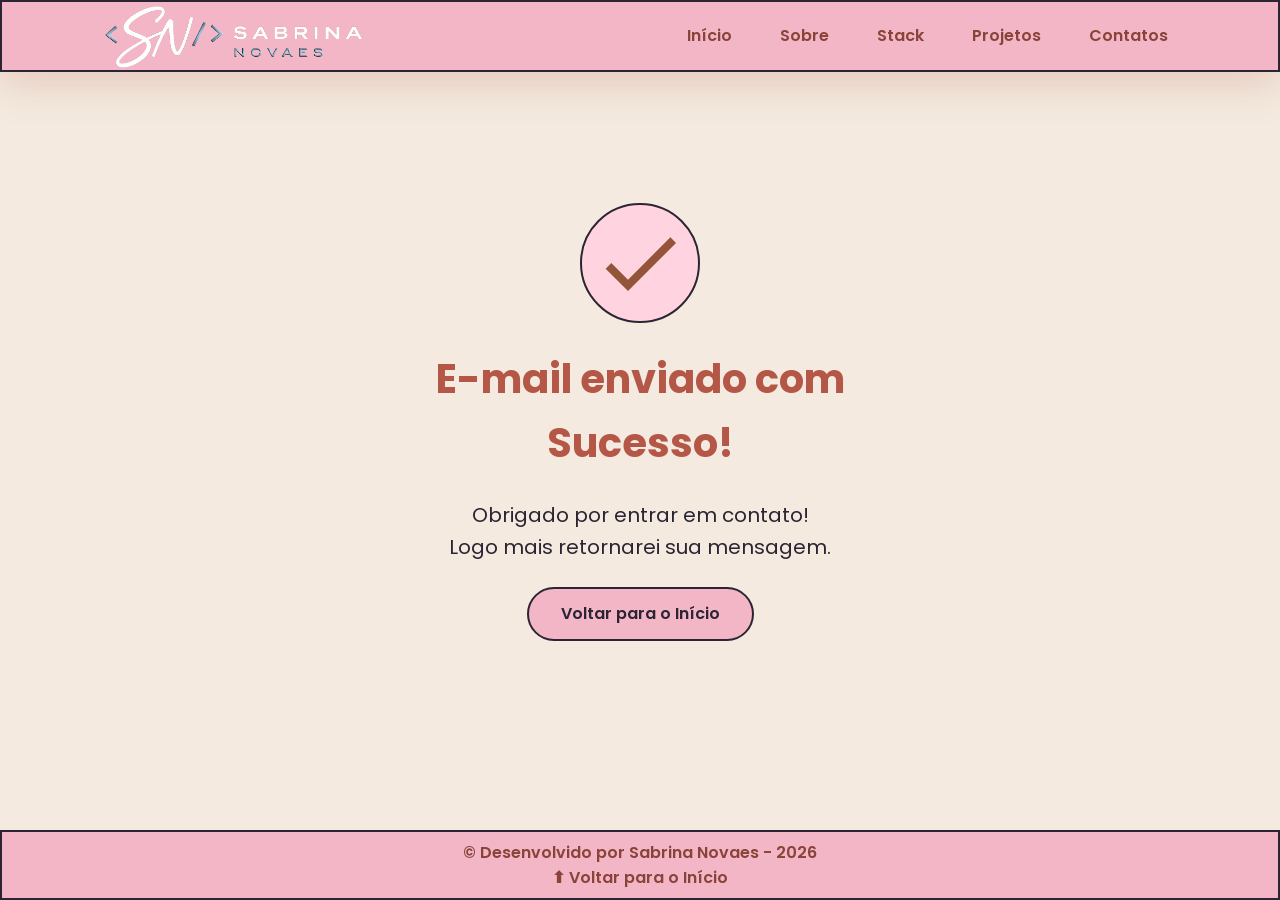
==== commit c2a2431f: "🔨 Refactor Code:" ====
--- a/success.html
+++ b/success.html
@@ -32,16 +32,16 @@
             <!-- Título do Cabeçalho -->
 
             <a href="index.html" id="titulo">
-                <img class="logo-pessoal" src="./assets/img/logoSN.png" alt="Logo Pessoal">
+                <img class="logo-pessoal" src="./assets/img/logocmp.png" alt="Logo Pessoal">
             </a>
             <!-- Menu de Navegação -->
             <nav>
                 <ul class="menu-list">
-                    <li><a href="./index.html#hero">Início</a></li>
-                    <li><a href="./index.html#about">Sobre</a></li>
-                    <li><a href="./index.html#stack">Stack</a></li>
-                    <li><a href="./index.html#projects">Projetos</a></li>
-                    <li><a href="./index.html#contact">Contatos</a></li>
+                    <li><a href="index.html#hero">Início</a></li>
+                    <li><a href="index.html#about">Sobre</a></li>
+                    <li><a href="index.html#stack">Stack</a></li>
+                    <li><a href="index.html#projects">Projetos</a></li>
+                    <li><a href="index.html#contact">Contatos</a></li>
                 </ul>
             </nav>
         </div>
@@ -72,14 +72,14 @@
     <!-- Rodapé da Página -->
     <footer>
         © Desenvolvido por Sabrina Novaes - 2026<br>
-        <p>Tecnologias Utilizadas</p>
 
-        <div class="footer-icon">
-            <img src="./assets/icons/languages/html.svg" alt="Ícone HTML">
-            <img src="./assets/icons/languages/css.svg" alt="Ícone CSS">
-            <img src="./assets/icons/languages/javascript.svg" alt="Ícone JavaScript">
-        </div>
-        
+        <!-- <div class="footer-icon">
+            <p>Tecnologias Utilizadas</p>
+            <img src="./assets/icons/stack/html.svg" alt="Ícone HTML">
+            <img src="./assets/icons/stack/css.svg" alt="Ícone CSS">
+            <img src="./assets/icons/stack/javascript.svg" alt="Ícone JavaScript">
+        </div> -->
+
         <a class="footer-a" href="index.html">⬆ Voltar para o Início</a>
     </footer>
 
--- a/assets/css/style.css
+++ b/assets/css/style.css
@@ -2,42 +2,58 @@
     margin: 0;
     padding: 0;
     box-sizing: border-box;
-    /*configura para que a borda faça parte do elemento*/
     font-family: "Poppins", Arial, Helvetica, sans-serif;
     font-weight: 400;
-    /*400, fonte regular / 700, negrito / 900, negrito mais forte*/
     text-decoration: none;
     outline: none;
 }
 
 /* Variáveis */
 :root {
-    /* Paleta de Cores - Purple */
-    --blue-50: #fff8de;
-    --blue-100: #e9dcfa;
-    --blue-200: #bcd7f5;
-    --blue-300: #7b94e6; 
-    --blue-400: #6091db;
-    --blue-500: #9abbf8;
-    --blue-600: #67a9e7;
-    --blue-700: #2a4e9c;
-    --blue-800: #8ca9ff;
-    --blue-900: #0c136e;
-    --blue-950: #0a093d;
+    /* Paleta de Cores - peach */
+    --primary-50:  #fff7f3;
+    --primary-100: #ffe9e2;
+    --primary-200: #ffd6cc;
+    --primary-300: #fcbfaf;
+    --primary-400: #f5a18d;
+    --primary-500: #ea8872;
+    --primary-600: #d96f5b;
+    --primary-700: #b45747;
+    --primary-800: #8a4338;
+    --primary-900: #5c2d28;
+
+    /* Paleta de cores - rosa */
+    --pink-100: #ffe8ef;
+    --pink-200: #ffd3e0;
+    --pink-300: #f6b3b7; /* ← era --pink-600 com valor claro, renomeado para 300 */
+    --pink-400: #f5a3be;
+    --pink-500: #eb89ab;
+    /* --pink-600 removido — era idêntico ao --accent-pink e ao novo --pink-300 */
 
     /* Cores Neutras */
-    --gray-200: #e8e8e8;
-    --gray-400: #505861;
-    --black: #171717;
-    --white: #faf7ff;
+    --cream: #fffaf5;
+    --cream-dark: #f4eadf;
+
+    --gray-200: #ece6f2;
+    --gray-400: #8b8297;
+    --gray-600: #5f5868;
+
+    --black: #2b2433;
+    --white: #fffdfb;
 
     /* Cores de Estado */
-    --error: #e63946;
-
-    /* Sombras */
-    --shadow-sm: 0 0.25rem 0.5rem rgba(25, 75, 122, 0.445);
-    --shadow-md: 0 0.25rem 0.75rem rgba(140, 169, 255, 0.541);
-    --shadow-lg: 0 0.5rem 1.5rem rgba(140, 169, 255, 0.521);
+    --error: #d95361;
+    --success: #74a86f;
+
+    --accent-pink: #f2b6c6;   /* mantido — usado no header e footer */
+    --accent-peach: #f4c095;
+    --accent-green: #8eb486;
+    --accent-yellow: #f6dda0;
+
+    /* Sombras — unificadas na família peach/rosa */
+    --shadow-sm: 0 4px 10px rgba(234, 136, 114, 0.12);
+    --shadow-md: 0 8px 24px rgba(234, 136, 114, 0.20);  /* ← era roxo rgba(187,150,255) */
+    --shadow-lg: 0 12px 40px rgba(180, 87, 71, 0.22);   /* ← era roxo rgba(164,119,242) */
 
     /* Espaçamentos */
     --spacing-xs: 0.5rem;
@@ -50,10 +66,12 @@
     /* Tamanhos de Fonte */
     --text-sm: 0.75rem;
     --text-base: 1rem;
+    --text-md: 0.875rem;   /* ← adicionado — estava sendo usado mas não definido */
     --text-lg: 1.25rem;
     --text-xl: 1.5rem;
     --text-2xl: 2rem;
     --text-3xl: 2.5rem;
+    --text-4xl: 4rem;
 
     /* Border Radius */
     --radius-sm: 0.25rem;
@@ -70,7 +88,6 @@
 
 html {
     scroll-behavior: smooth;
-    /*rolagem suave*/
 }
 
 body {
@@ -78,41 +95,39 @@
     flex-direction: column;
     min-height: 100vh;
     min-width: 100vw;
-    background-color: var(--white);
     line-height: 1.6;
-    /*define a altura da linha*/
     color: var(--black);
-    background-color: var(--gray-200);
+    background-color: var(--cream-dark);
 }
 
 main {
     flex: 1;
-    /*distribui os espaços de forma igualitaria*/
 }
 
 /* Seções - Base Comum */
 
 .section-container {
     max-width: 70rem;
-    margin: 3rem auto;
+    margin: auto;
     padding: var(--spacing-xl) var(--spacing-md);
     scroll-margin-top: 6rem;
-    background-color: var(--gray-200);
-}
-
-.about-container,
-.projects-container {
-    background-color: var(--blue-50);
-    border-radius: var(--radius-lg);
+    width: 100%;
+}
+
+.about-container {
+    background-color: var(--cream);
+    border-radius: var(--radius-xl);
     box-shadow: var(--shadow-md);
-
-    /* transição suave */
+    border: 0.15rem solid var(--black);
+    display: flex;
+    align-items: center;
+    gap: var(--spacing-2xl);
+    margin: var(--spacing-2xl) auto;
+    padding: var(--spacing-xl) var(--spacing-lg);
     transition: all 0.3s ease;
 }
 
-/* efeito ao passar o mouse */
-.about-container:hover,
-.projects-container:hover {
+.about-container:hover {
     box-shadow: var(--shadow-lg);
     transform: scale(1.02);
 }
@@ -129,7 +144,7 @@
     display: flex;
     padding: 0.75rem 2rem;
     border: 0.15rem solid transparent;
-    border-radius: var(--radius-md);
+    border-radius: var(--radius-xl);
     font-size: var(--text-base);
     font-weight: 600;
     text-align: center;
@@ -139,29 +154,25 @@
 }
 
 .botao {
-    border-color: var(--blue-500);
-    background: var(--blue-500);
-    color: var(--blue-700);
+    border-color: var(--black);
+    background: var(--accent-pink);   /* ← era --pink-600 (que era #f6b3b7 = mesmo valor do accent-pink) */
+    color: var(--black);
 }
 
 .botao:hover {
-    border-color: var(--blue-800);
-    background-color: var(--blue-600);
-    color: var(--white);
+    background-color: var(--accent-peach);
     box-shadow: var(--shadow-md);
     transform: translateY(-0.25rem);
 }
 
 .botao-outline {
-    border-color: var(--blue-500);
+    border-color: var(--accent-pink);  /* ← era --pink-600 */
     background-color: transparent;
-    color: var(--blue-700);
+    color: var(--black);
 }
 
 .botao-outline:hover {
-    border-color: var(--blue-500);
-    background-color: var(--blue-600);
-    color: var(--white);
+    border-color: var(--accent-peach);
     transform: translateY(-0.25rem);
 }
 
@@ -171,44 +182,46 @@
 .botao-outline.botao-sm {
     min-width: 6rem;
     padding: 0.25rem var(--spacing-sm);
-    border-width: 0.125rem;
-    border-radius: 0.25rem;
+    border-width: 0.15rem;
+    border-radius: var(--radius-xl);
     font-size: var(--text-sm);
-    justify-content: center;
-}
-
-/* Seção Header - Cabeçalho e Menu */
+    align-items: center;
+    white-space: nowrap;
+    flex: 1;
+    min-height: 2.5rem;
+}
+
+/* Seção Header */
 
 header {
     position: sticky;
-    /*Tudo que estiver abaixo do header vai passar por baixo do menu*/
     top: 0;
     z-index: 1000;
-    /*Vai jogar o header para cima de tudo em todos os eixos*/
     width: 100%;
-    height: 4rem;
-    box-shadow: var(--shadow-md);
-    background-color: var(--blue-800);
+    height: 4.5rem;
+    box-shadow: var(--shadow-lg);
+    background-color: var(--accent-pink);
+    border: 0.15rem solid var(--black);
 }
 
 header img {
-    height: 4rem;
+    height: 5rem;
+    padding-top: 1rem;
 }
 
 header a {
     font-weight: 600;
-    color: var(--white);
+    color: var(--primary-800);
     transition: color 0.6s ease;
 }
 
 header a:hover {
-    color: var(--blue-100);
+    color: var(--primary-600);
 }
 
 #titulo {
     font-size: var(--text-2xl);
     font-weight: 700;
-    /*Negrito*/
 }
 
 .menu-content {
@@ -219,6 +232,7 @@
     height: 100%;
     margin: 0 auto;
     padding: 0 var(--spacing-md);
+    width: 100%;
 }
 
 .menu-list {
@@ -229,37 +243,43 @@
 
 .menu-list a {
     padding: var(--spacing-xs);
+    font-size: var(--text-base);
+    white-space: nowrap;
 }
 
 /* Seção Hero */
 
 .hero-container {
     display: flex;
+    flex-direction: row-reverse;
     align-items: center;
     gap: var(--spacing-2xl);
-    min-height: calc(100vh - 5rem);
+    min-height: calc(100vh - 8rem);
 }
 
 .hero-content {
     display: flex;
     flex: 1;
     flex-direction: column;
-    gap: var(--spacing-md);
 }
 
 .hero-content span {
     font-size: var(--text-xl);
     font-weight: 700;
-    color: var(--blue-600);
+    color: var(--primary-500);
 }
 
 .hero-content h1 {
-    font-size: var(--text-3xl);
+    font-size: var(--text-4xl);
     font-weight: 700;
-    color: var(--blue-600);
-    text-shadow:
-        1px 0 var(--blue-500),
-        2px 0 var(--blue-400);
+    font-family: "Playfair Display", serif;
+}
+
+.hero-content h3 {
+    font-size: var(--text-2xl);
+    font-weight: 600;
+    color: var(--primary-800);
+    margin-bottom: -1.2rem;
 }
 
 .hero-content p,
@@ -267,7 +287,8 @@
 .contact-info p,
 .stack-content p {
     font-size: var(--text-xl);
-    color: var(--gray-400);
+    color: var(--black);
+    margin-bottom: var(--spacing-sm);
 }
 
 .hero-image {
@@ -279,34 +300,93 @@
 .hero-image img {
     width: 100%;
     max-width: 100%;
-    border-radius: var(--radius-xl);
+    border-radius: var(--radius-lg);
+    border: 0.15rem solid var(--black);
+    box-shadow: var(--shadow-md);
 }
 
 /* Animação Flutuante */
 
 @keyframes float {
-
-    0%,
-    100% {
-        transform: translateY(0);
-    }
-
-    50% {
-        transform: translateY(-1.25rem);
-    }
+    0%, 100% { transform: translateY(0); }
+    50%       { transform: translateY(-1.25rem); }
 }
 
 .float-animation {
     animation: float 3s ease-in-out infinite;
 }
 
+.faixa {
+    display: flex;
+    background-color: var(--accent-pink);  /* ← era --pink-600 */
+    color: #5a2c2c;
+    padding: 0.30rem;
+    border: 0.10rem solid var(--black);
+    border-radius: var(--radius-xl);
+    box-shadow: 0 4px 10px rgba(0,0,0,0.15);
+    transform: rotate(-1deg);
+    text-align: center;
+    justify-content: center;
+    margin-bottom: var(--spacing-sm);
+}
+
+.linha-hero {
+    height: 22rem;
+    width: 0.1em;
+    background: linear-gradient(to top, transparent, var(--pink-500), transparent);
+    opacity: 0.9;
+}
+
+/* Stacks */
+
+.stack-container {
+    overflow: hidden;
+    background: transparent;
+    -webkit-mask-image: linear-gradient(to right, transparent, black 10%, black 90%, transparent);
+    mask-image: linear-gradient(to right, transparent, black 10%, black 90%, transparent);
+}
+
+.stack-container::before {
+    left: 0;
+    background: linear-gradient(to right transparent);
+}
+
+.stack-container::after {
+    right: 0;
+    background: linear-gradient(to left transparent);
+}
+
+.stack-track {
+    display: flex;
+    align-items: center;
+    gap: 2.5rem;
+    animation: scroll 25s linear infinite;
+}
+
+.stack-track:hover {
+    animation-play-state: paused;
+}
+
+.stack-track img {
+    width: 2rem;
+    transition: var(--transition-default);
+}
+
+.stack-track img:hover {
+    transform: scale(1.3);
+}
+
+@keyframes scroll {
+    from { transform: translateX(0); }
+    to   { transform: translateX(-50%); }
+}
+
 /* About */
 
 .about-container {
     display: flex;
     align-items: center;
-    gap: var(--spacing-2xl);
-    margin: var(--spacing-2xl) auto;
+    border-radius: var(--radius-lg);
 }
 
 .about-image {
@@ -315,7 +395,7 @@
 
 .about-image img {
     width: 100%;
-    border: 0.35rem solid var(--blue-500);
+    border: 0.20rem solid var(--primary-600);
     border-radius: var(--radius-full);
     box-shadow: var(--shadow-lg);
 }
@@ -327,13 +407,13 @@
     margin-bottom: var(--spacing-md);
     font-size: var(--text-3xl);
     font-weight: 700;
-    color: var(--blue-700);
+    color: var(--primary-700);
 }
 
 .about-content p {
-    margin-bottom: var(--spacing-sm);
     font-size: var(--text-md);
     text-align: justify;
+    color: var(--gray-600);
 }
 
 .about-buttons-data {
@@ -364,7 +444,7 @@
     font-size: var(--text-xl);
     font-weight: 700;
     text-align: center;
-    color: var(--blue-500);
+    color: var(--primary-600);
 }
 
 .data-label {
@@ -373,51 +453,9 @@
     color: var(--gray-400);
 }
 
-/* Stack */
-
-.stack-content {
-    text-align: center;
-}
-
-.stack-icons {
-    display: grid;
-    grid-template-columns: 2fr 1fr 2fr;
-    gap: var(--spacing-sm);
-    margin: 2rem 0;
-}
-
-.stack1-icons {
-    display: grid;
-    grid-template-columns: 1fr 1fr;
-    gap: var(--spacing-sm);
-    justify-content: center;
-    margin: 2rem 14.5rem;
-}
-
-.stack-icons-title,
-.stack1-icons-title {
-    font-size: var(--text-lg);
+.destaque-about {
+    color: var(--primary-500);
     font-weight: 600;
-    color: var(--blue-800);
-    margin: var(--spacing-sm);
-}
-
-.stack-icons img,
-.stack1-icons img {
-    width: 3rem;
-    height: 3rem;
-    transition: transform 0.3s ease;
-}
-
-.stack-icons img:hover,
-.stack1-icons img:hover {
-    transform: translateY(-0.25rem);
-    filter: drop-shadow(0 0 5px rgba(116, 149, 248, 0.514));
-}
-
-.stack-group {
-    display: flex;
-    flex-direction: column;
 }
 
 /* Projects */
@@ -442,9 +480,9 @@
     flex-direction: column;
     width: 100%;
     height: 100%;
-    border: 0.15rem solid var(--gray-200);
+    border: 0.15rem solid var(--black);
     border-radius: var(--radius-lg);
-    background-color: var(--white);
+    background-color: var(--cream);
     box-shadow: var(--shadow-sm);
     overflow: hidden;
     transition: var(--transition-default);
@@ -460,7 +498,8 @@
     align-items: center;
     width: 100%;
     height: 10rem;
-    background: linear-gradient(var(--blue-100), var(--blue-500));
+    background: linear-gradient(var(--primary-300), var(--pink-400));
+    border-bottom: 0.15rem solid var(--black);
 }
 
 .project-image img {
@@ -501,11 +540,11 @@
 
 .tag {
     padding: 0.375rem 0.75rem;
-    border-radius: var(--radius-sm);
-    background-color: var(--blue-100);
+    background-color: var(--pink-100);
     font-size: var(--text-sm);
     font-weight: 600;
-    color: var(--blue-800);
+    border: 0.05rem solid var(--black);
+    border-radius: var(--radius-xl);
 }
 
 .project-buttons {
@@ -527,7 +566,6 @@
     height: auto;
 }
 
-/* Botões do Swiper (navegação) */
 .swiper-button-next,
 .swiper-button-prev {
     width: 3rem;
@@ -537,56 +575,70 @@
 .swiper-button-next:after,
 .swiper-button-prev:after {
     font-size: var(--text-lg);
-    color: var(--blue-500);
+    color: var(--pink-500);
 }
 
 .swiper-button-next:hover:after,
 .swiper-button-prev:hover:after {
-    color: var(--blue-800);
-}
-
-/* Indicadores de paginação */
+    color: var(--primary-700);
+}
+
 .swiper-pagination-bullet {
     width: 0.75rem;
     height: 0.75rem;
-    background-color: var(--gray-200);
+    background-color: var(--primary-700);
     opacity: 1;
+    margin: 0 0.5rem;
 }
 
 .swiper-pagination-bullet-active {
     width: var(--spacing-lg);
     border-radius: var(--radius-sm);
-    background-color: var(--blue-500);
+    background-color: var(--primary-500);
+    margin: 0 0.5rem;
 }
 
 /* Seção Contatos */
 
 .contact-container {
     display: grid;
-    grid-template-columns: 1fr 1fr;
+    grid-template-columns: 1fr auto 2fr;
     gap: var(--spacing-2xl);
 }
 
+.contact-info {
+    display: flex;
+    flex-direction: column;
+    gap: var(--spacing-sm);
+}
+
+.contact-info h2 {
+    margin-bottom: var(--spacing-sm);
+}
+
+.contact-info p {
+    margin-bottom: var(--spacing-sm);
+}
+
+.linha-contact {
+    width: 0.1rem;
+    align-self: stretch;
+    background: linear-gradient(to bottom, transparent, var(--pink-500), transparent);
+    opacity: 0.9;
+}
+
 /* Redes Sociais */
 
-.contact-info h2 {
-    margin-bottom: var(--spacing-md);
-}
-
-.contact-info p {
-    margin-bottom: var(--spacing-lg);
-}
-
 .social-container {
     display: flex;
-    justify-content: center;
-    align-items: center;
-    gap: var(--spacing-xl);
+    justify-content: left;
+    align-items: left;
+    gap: var(--spacing-sm);
 }
 
 .social-icon {
-    width: 5rem;
-    height: 5rem;
+    width: 4.5rem;
+    height: 4.5rem;
     padding: 0.75rem;
     border-radius: var(--radius-md);
     transition: var(--transition-default);
@@ -599,28 +651,37 @@
 }
 
 .social-icon img:hover {
-    filter: brightness(0) saturate(100%) invert(56%) sepia(80%) saturate(900%) hue-rotate(190deg);
-}
-
-/* Formulario de Contato */
+    filter:
+        brightness(0)
+        saturate(100%)
+        invert(67%)
+        sepia(32%)
+        saturate(1050%)
+        hue-rotate(340deg)
+        brightness(92%)
+        contrast(95%);
+}
+
+/* Formulário de Contato */
 
 form {
     display: flex;
     flex-direction: column;
-    gap: 0.75rem;
+    gap: var(--spacing-xs);
 }
 
 form label {
     font-size: var(--text-base);
     font-weight: 600;
+    color: var(--primary-700);
 }
 
 form input,
 form textarea {
     width: 100%;
     padding: 0.5rem var(--spacing-sm);
-    border: 2px solid var(--blue-800);
-    border-radius: var(--radius-md);
+    border: 0.15rem solid var(--black);
+    border-radius: var(--radius-lg);
     font-size: var(--text-base);
     transition:
         border-color 0.25s ease,
@@ -629,52 +690,56 @@
 
 form input:focus,
 form textarea:focus {
-    border-color: var(--blue-500);
+    border-color: var(--primary-700);
     outline: none;
-    box-shadow: 0 0 0 3px rgba(142, 95, 252, 0.15);
-    /* glow suave */
+    box-shadow: 0 0 0 3px rgba(245, 92, 100, 0.274);
 }
 
 form textarea {
     min-height: 5rem;
     resize: none;
-    /* fixa o tamanho do text area*/
 }
 
 form span {
-    margin-top: -0.75rem;
+    margin-top: 0.10rem;
     font-size: var(--text-sm);
     color: var(--error);
 }
 
-form .button.botao {
+form .botao {                  /* ← era form .button.botao — seletor errado */
     justify-content: center;
+    margin-top: var(--spacing-lg);
+}
+
+.nome-email {
+    display: flex;
+    gap: 20px;
+}
+
+.nome-email > div {
+    flex: 1;
+    display: flex;
+    flex-direction: column;
 }
 
 /* Footer */
 
 footer {
-    padding: 1rem;
-    background: linear-gradient(to right, var(--blue-500), var(--blue-800));
+    padding: 0.45rem var(--spacing-md);
+    text-align: center;
+    background: var(--accent-pink);
     font-weight: 600;
-    text-align: center;
-    color: var(--white);
-}
-
-.footer-icon {
-    display: flex;
-    justify-content: center;
-    gap: var(--spacing-sm);
-}
-
-.footer-icon img {
-    width: 1.5rem;
-    filter: opacity(55%) saturate(45%);
+    color: var(--primary-800);
+    border: 0.15rem solid var(--black);
 }
 
 .footer-a {
     all: unset;
     cursor: pointer;
+}
+
+.footer-a:hover {
+    color: var(--primary-700);
 }
 
 /* Página Success */
@@ -701,12 +766,12 @@
 .success-content h1 {
     font-size: var(--text-3xl);
     font-weight: 700;
-    color: var(--blue-800);
+    color: var(--primary-700);
 }
 
 .success-content h2 {
     font-size: var(--text-lg);
-    color: var(--gray-400);
+    color: var(--black);
 }
 
 .success-icon {
@@ -716,16 +781,27 @@
     width: 7.5rem;
     height: 7.5rem;
     border-radius: var(--radius-full);
-    background-color: var(--blue-200);
+    background-color: var(--pink-200);
+    border: 0.15rem solid var(--black);
 }
 
 .success-icon img {
     width: 6rem;
     height: 6rem;
-    filter: brightness(0) saturate(100%) invert(11%) sepia(69%) saturate(3750%) hue-rotate(240deg) brightness(101%) contrast(96%);
-}
-
-/* Responsividade - Tablets */
+    filter:
+        brightness(0)
+        saturate(100%)
+        invert(38%)
+        sepia(22%)
+        saturate(1120%)
+        hue-rotate(332deg)
+        brightness(92%)
+        contrast(94%);
+}
+
+/* ========================================
+   RESPONSIVIDADE - TABLET (até 1024px)
+======================================== */
 
 @media screen and (max-width: 1024px) {
 
@@ -735,50 +811,21 @@
     }
 
     /* Tipografia */
-    .section-container h1 {
-        font-size: var(--text-3xl);
-    }
-
-    .section-container h2 {
-        font-size: var(--text-2xl);
-    }
-
-    .section-container p {
-        font-size: var(--text-base);
-    }
-
-    .section-container span {
-        font-size: var(--text-lg);
-    }
-
-    .success-content h1 {
-        font-size: var(--text-3xl);
-    }
-
-    .success-content h2 {
-        font-size: var(--text-lg);
-    }
-
-    .logo-pessoal {
-        width: 6rem;
-        height: auto;
-    }
-
-    /* Header - Oculta menu em telas pequenas */
-    @media (max-width: 768px) {
-        .menu-list {
-            display: none;
-        }
-
-        .menu-content {
-            justify-content: center;
-        }
-
+    .section-container h1 { font-size: var(--text-3xl); }
+    .section-container h2 { font-size: var(--text-2xl); }
+    .section-container p  { font-size: var(--text-base); }
+    .section-container span { font-size: var(--text-lg); }
+
+    .success-content h1 { font-size: var(--text-3xl); }
+    .success-content h2 { font-size: var(--text-lg); }
+
+    /* Header */
+    #titulo {
+        font-size: var(--text-xl);
     }
 
     /* Hero */
     .hero-container {
-        flex-direction: column-reverse;
         gap: var(--spacing-lg);
         min-height: 60vh;
         text-align: center;
@@ -844,29 +891,6 @@
         width: 100%;
     }
 
-    /* Stacks */
-    .stack-icons {
-        display: grid;
-        grid-template-columns: 1fr;
-        justify-items: center;
-        gap: 2rem;
-    }
-
-    .stack1-icons {
-        display: grid;
-        grid-template-columns: 1fr;
-        justify-items: center;
-        gap: 2rem;
-        margin: 0;
-    }
-
-    .stack-icons>div,
-    .stack1-icons>div {
-        width: 100%;
-        max-width: 400px;
-        text-align: center;
-    }
-
     /* Projects */
     .projects-container {
         margin: var(--spacing-lg) auto 0;
@@ -926,6 +950,13 @@
         margin: 0 auto;
     }
 
+    .linha-contact {
+        width: 100%;
+        height: 0.1rem;
+        background: linear-gradient(to right, transparent, var(--pink-500), transparent);
+        opacity: 0.9;
+    }
+
     /* Success Page */
     .success-container {
         padding: var(--spacing-xl) var(--spacing-md);
@@ -948,7 +979,37 @@
     }
 }
 
-/* Responsividade - Celular */
+/* ========================================
+   RESPONSIVIDADE - MENU (até 768px)
+======================================== */
+
+@media screen and (max-width: 768px) {   /* ← era media aninhada dentro do 1024px (inválido) */
+    .menu-list {
+        display: none;
+    }
+
+    /* Hero */
+    .hero-container {
+        gap: var(--spacing-md);
+        flex-direction: column;
+    }
+
+    .hero-content {
+        gap: var(--spacing-xs);
+        width: 100%;
+    }
+
+    .linha-hero {
+        height: 0.1rem;
+        width: 100%;
+        background: linear-gradient(to right, transparent, var(--pink-500), transparent);
+        opacity: 0.9;
+    }
+}
+
+/* ========================================
+   RESPONSIVIDADE - MOBILE (até 480px)
+======================================== */
 
 @media screen and (max-width: 480px) {
 
@@ -958,38 +1019,20 @@
     }
 
     /* Tipografia Mobile */
-    .section-container h1 {
-        font-size: var(--text-xl);
-    }
-
-    .section-container h2 {
-        font-size: var(--text-xl);
-    }
-
-    .section-container p {
-        font-size: var(--text-base);
-    }
-
-    .section-container span {
-        font-size: var(--text-lg);
-    }
-
-    .success-content h1 {
-        font-size: var(--text-xl);
-    }
-
-    .success-content h2 {
-        font-size: var(--text-base);
-    }
+    .section-container h1  { font-size: var(--text-xl); }
+    .section-container h2  { font-size: var(--text-xl); }
+    .section-container p   { font-size: var(--text-base); }
+    .section-container span { font-size: var(--text-lg); }
+
+    .success-content h1 { font-size: var(--text-xl); }
+    .success-content h2 { font-size: var(--text-base); }
 
     /* Header */
     #titulo {
         font-size: var(--text-xl);
     }
 
-    .menu-list {
-        display: none;
-    }
+    /* menu-list: já coberto pelo breakpoint 768px acima — removida duplicata */
 
     /* Hero */
     .hero-container {
@@ -1107,7 +1150,12 @@
         height: 4rem;
     }
 
-    /* Formulário */
+    /* Formulário mobile */
+    .nome-email {
+        flex-direction: column;   /* ← adicionado — campos empilham em telas pequenas */
+        gap: var(--spacing-xs);
+    }
+
     form {
         gap: var(--spacing-sm);
     }
@@ -1160,4 +1208,4 @@
         max-width: 20rem;
         padding: 0.75rem var(--spacing-lg);
     }
-}+}
